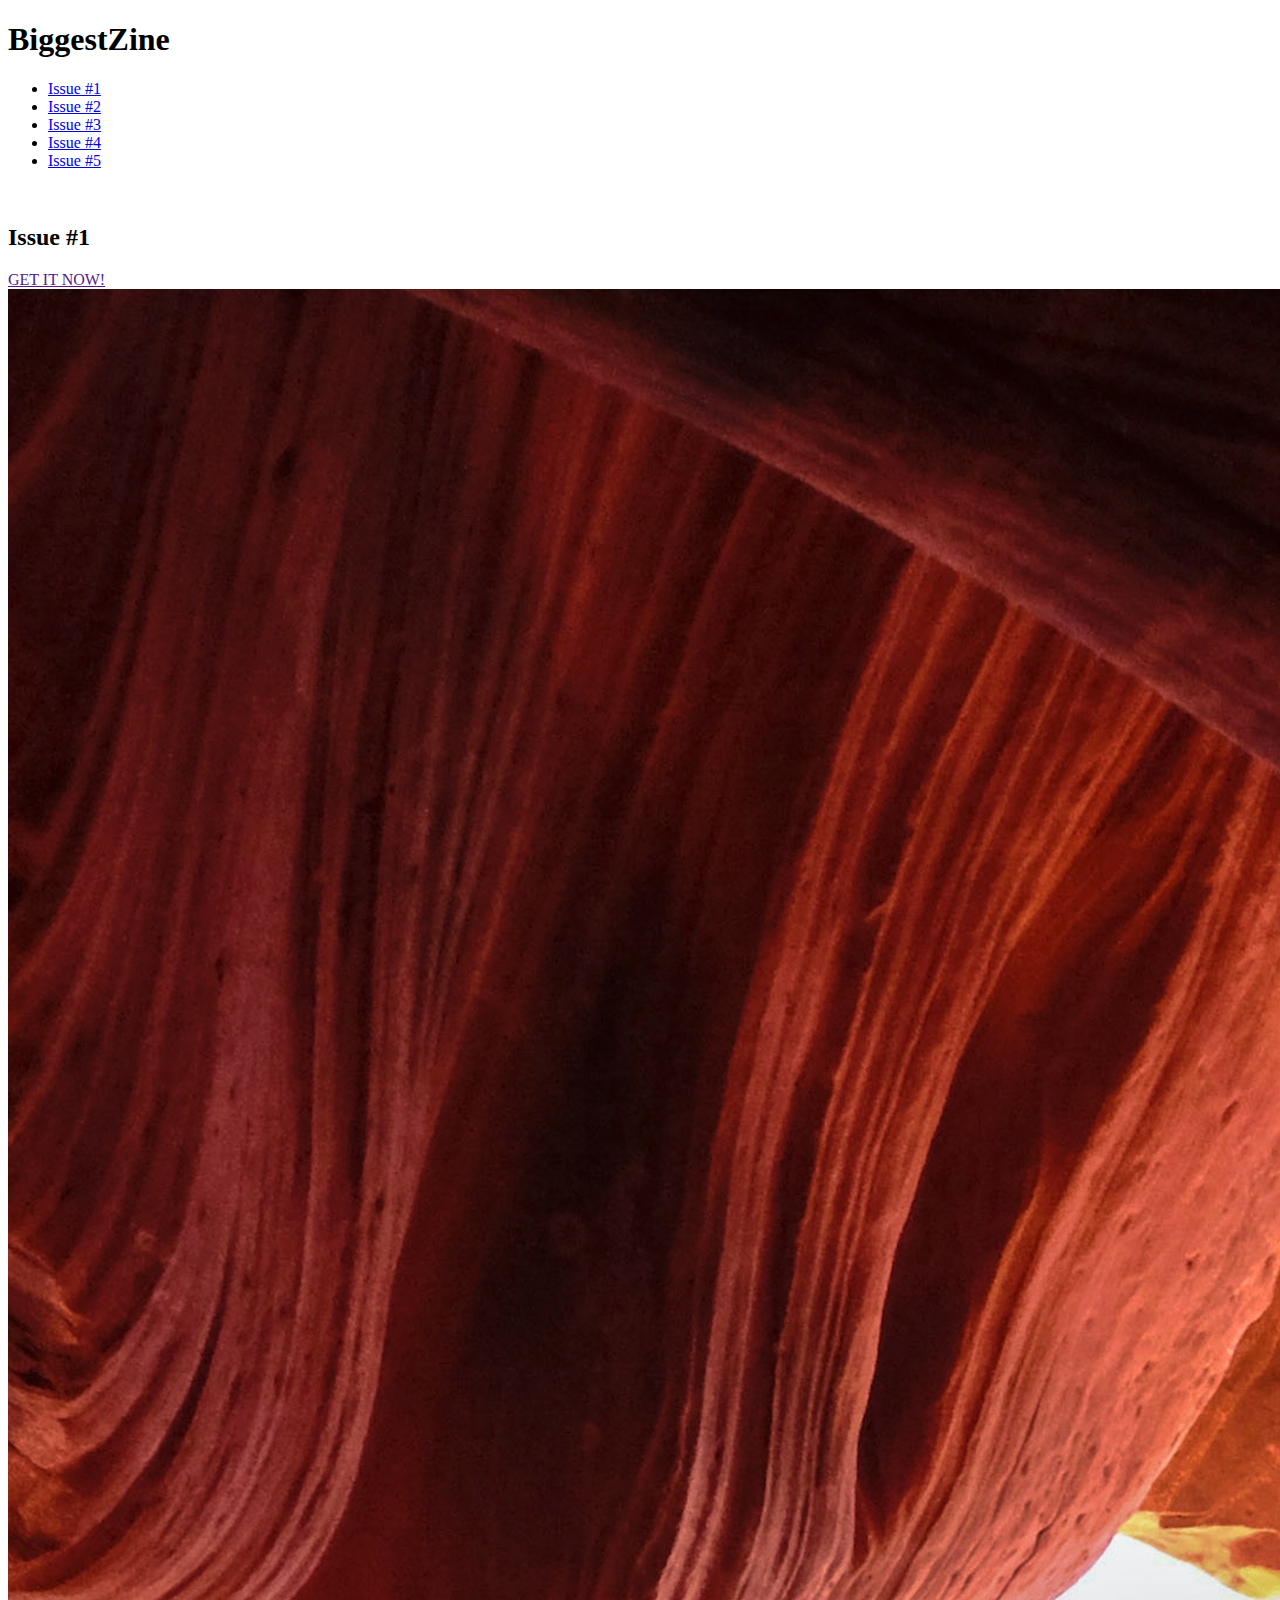
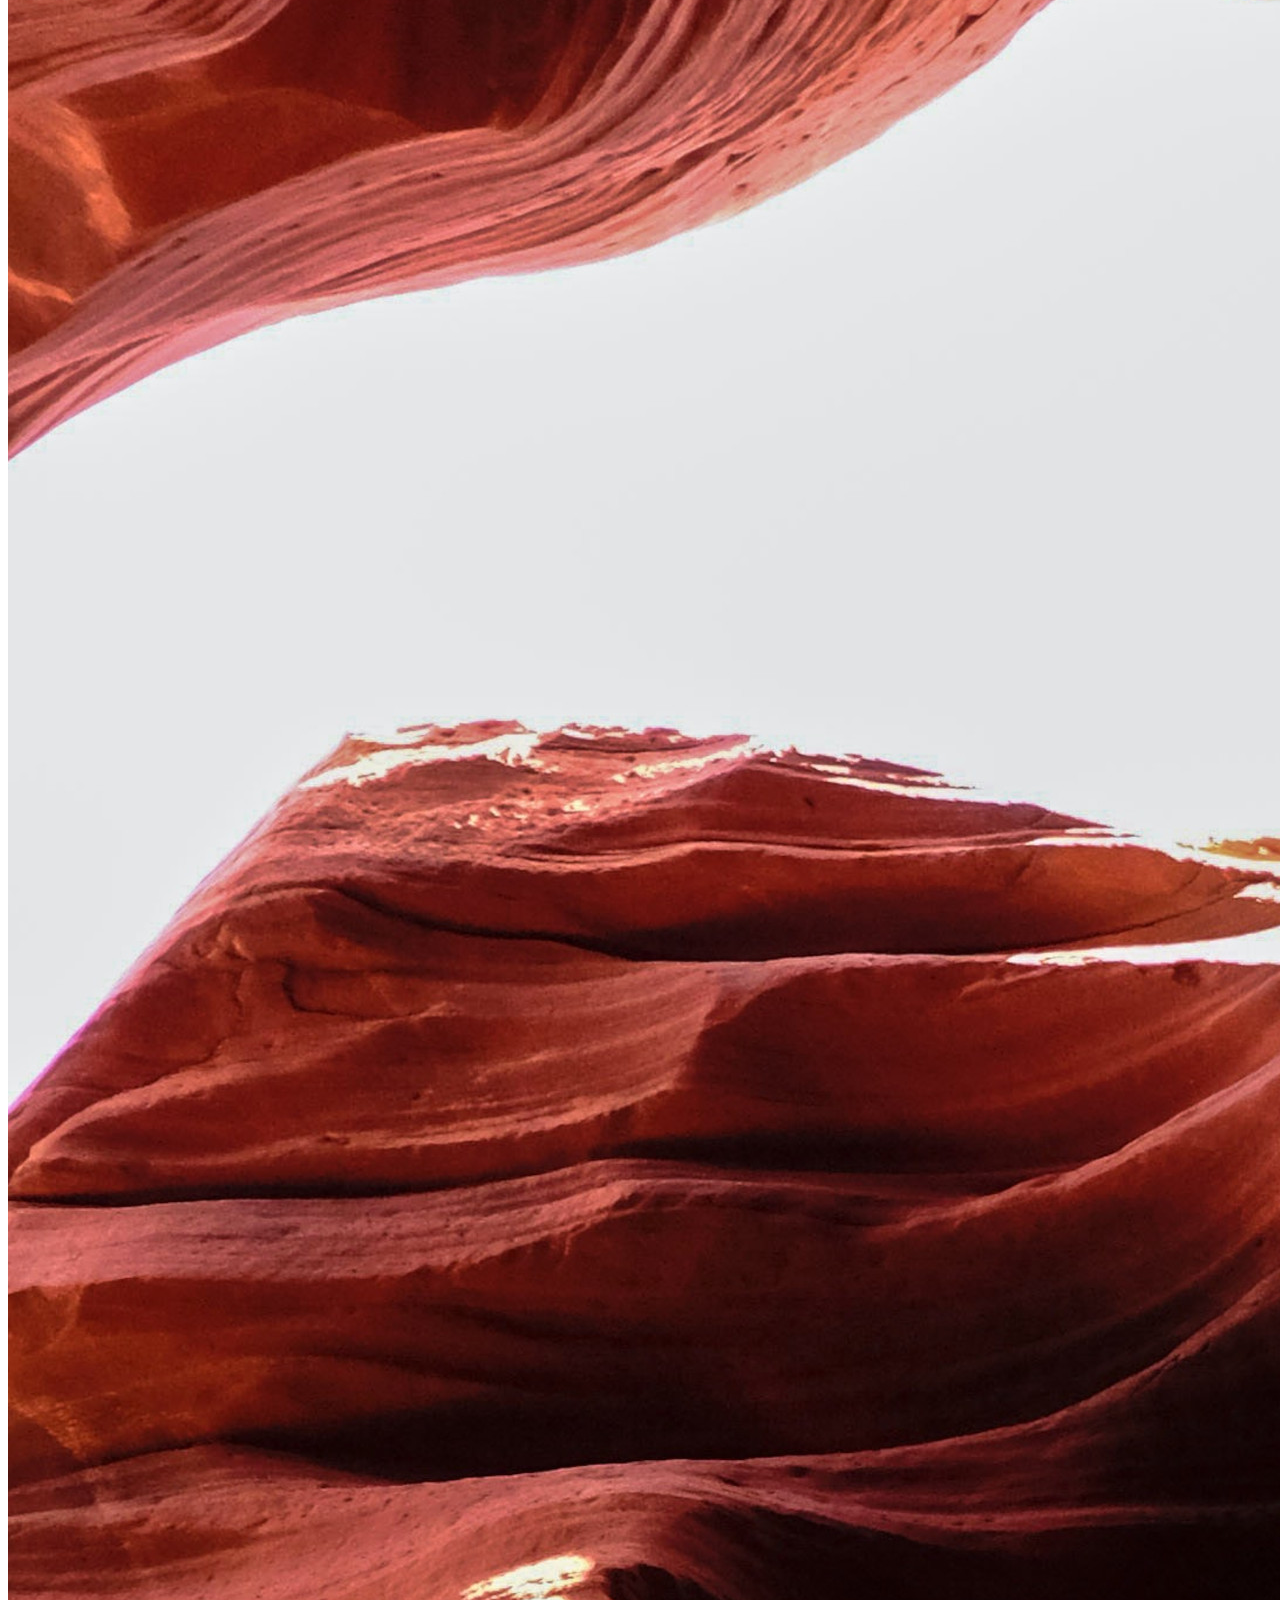
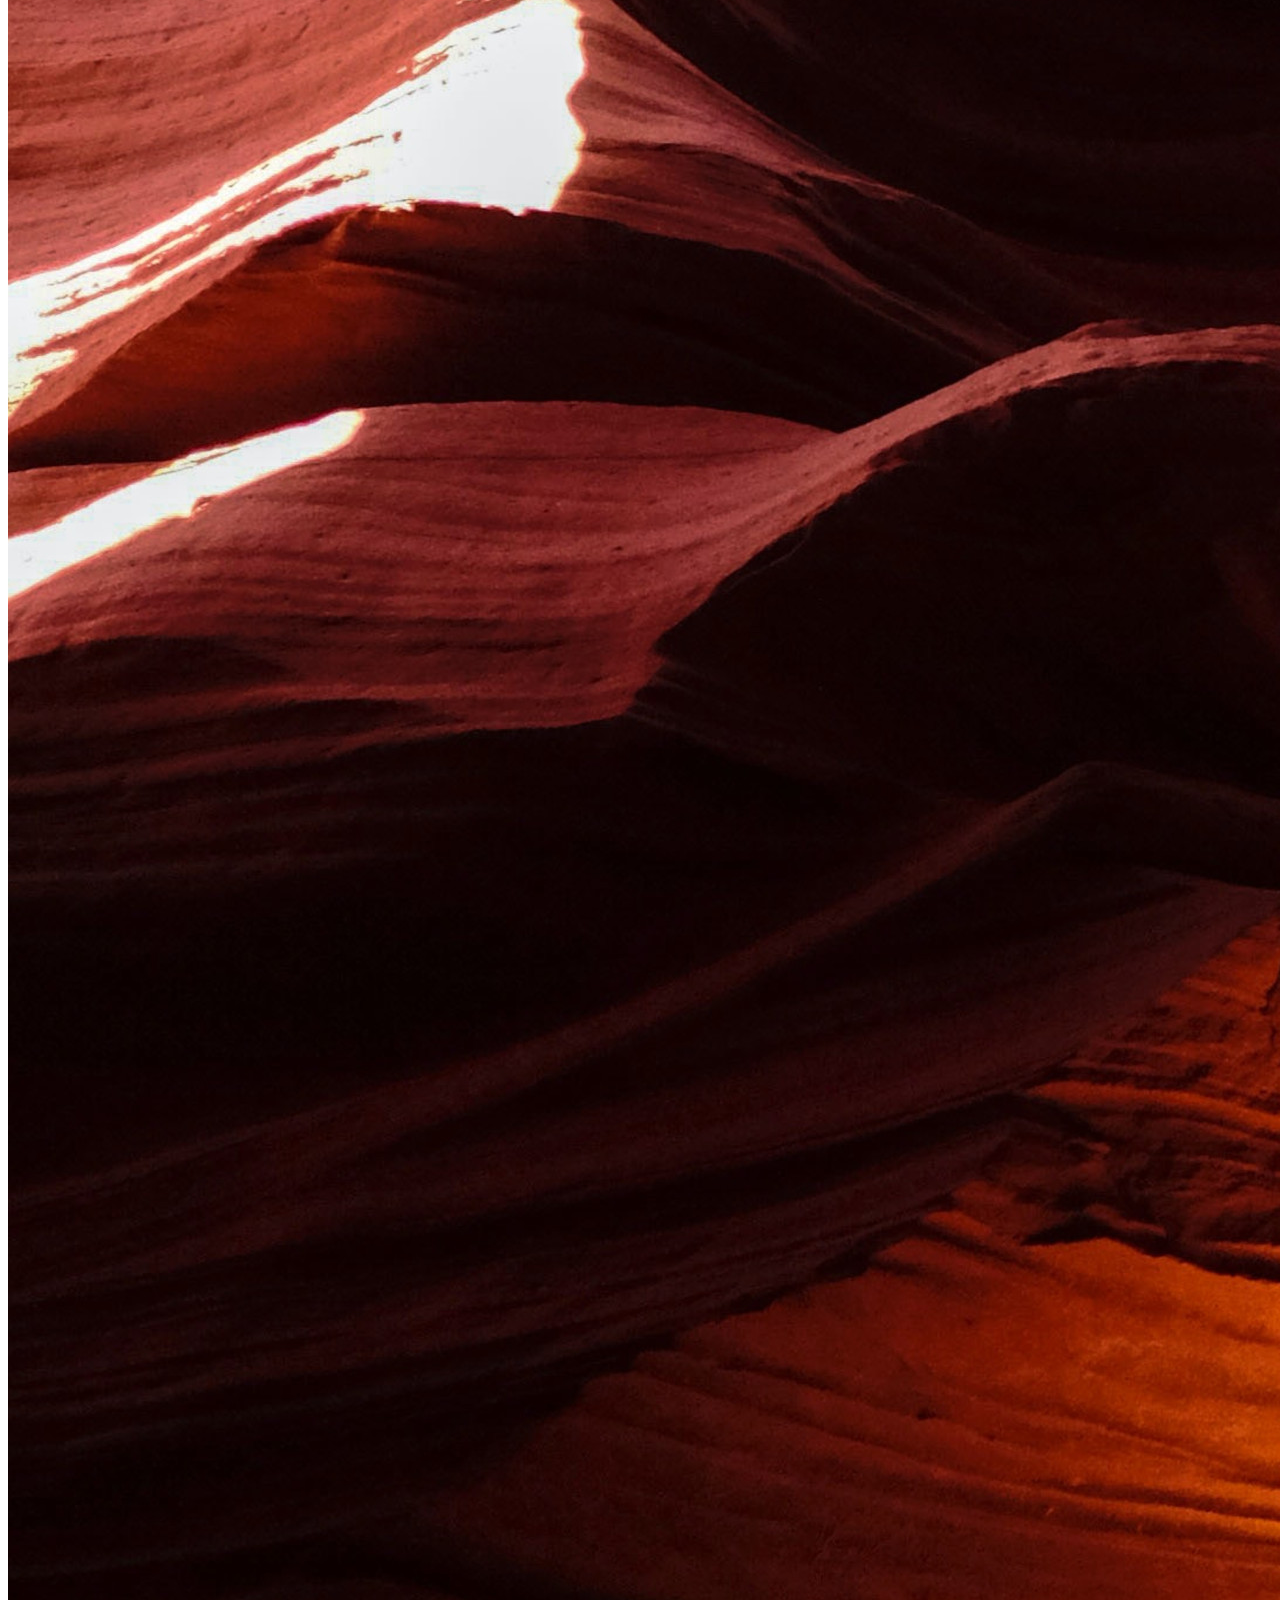
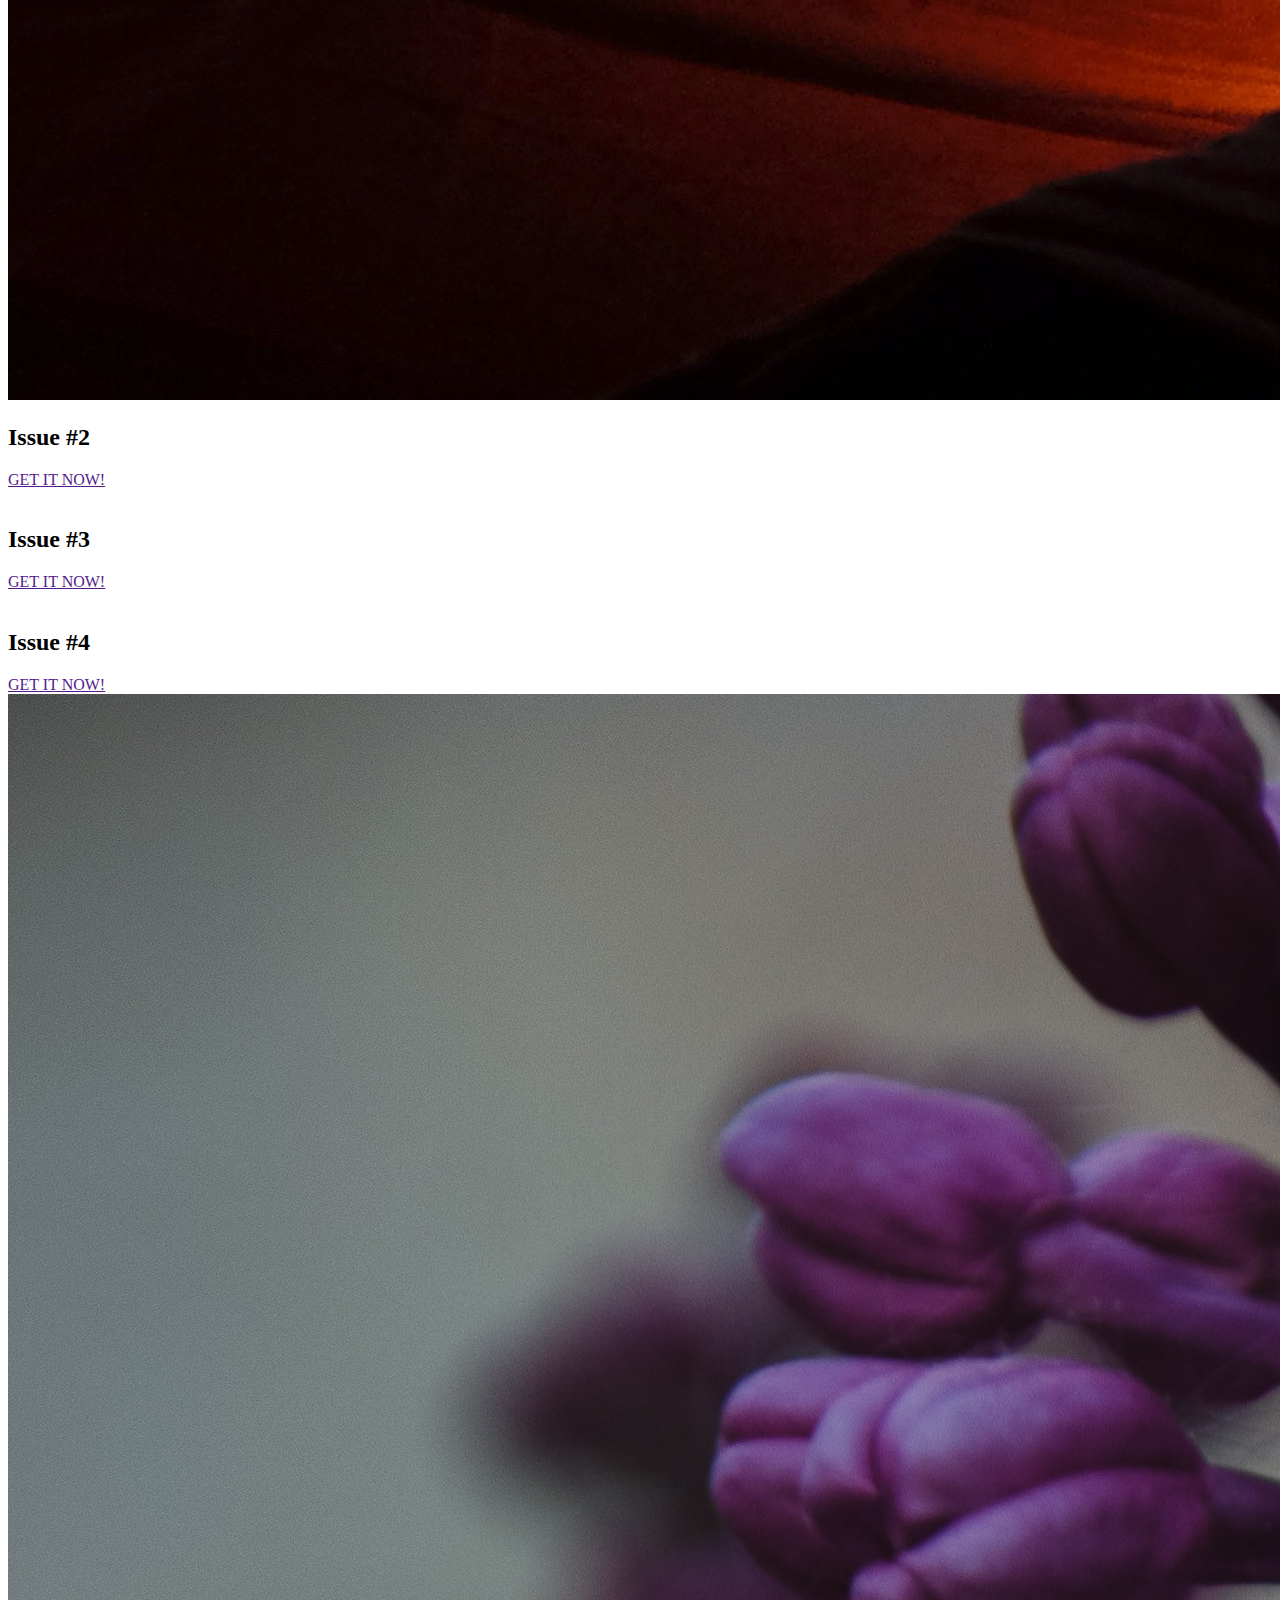
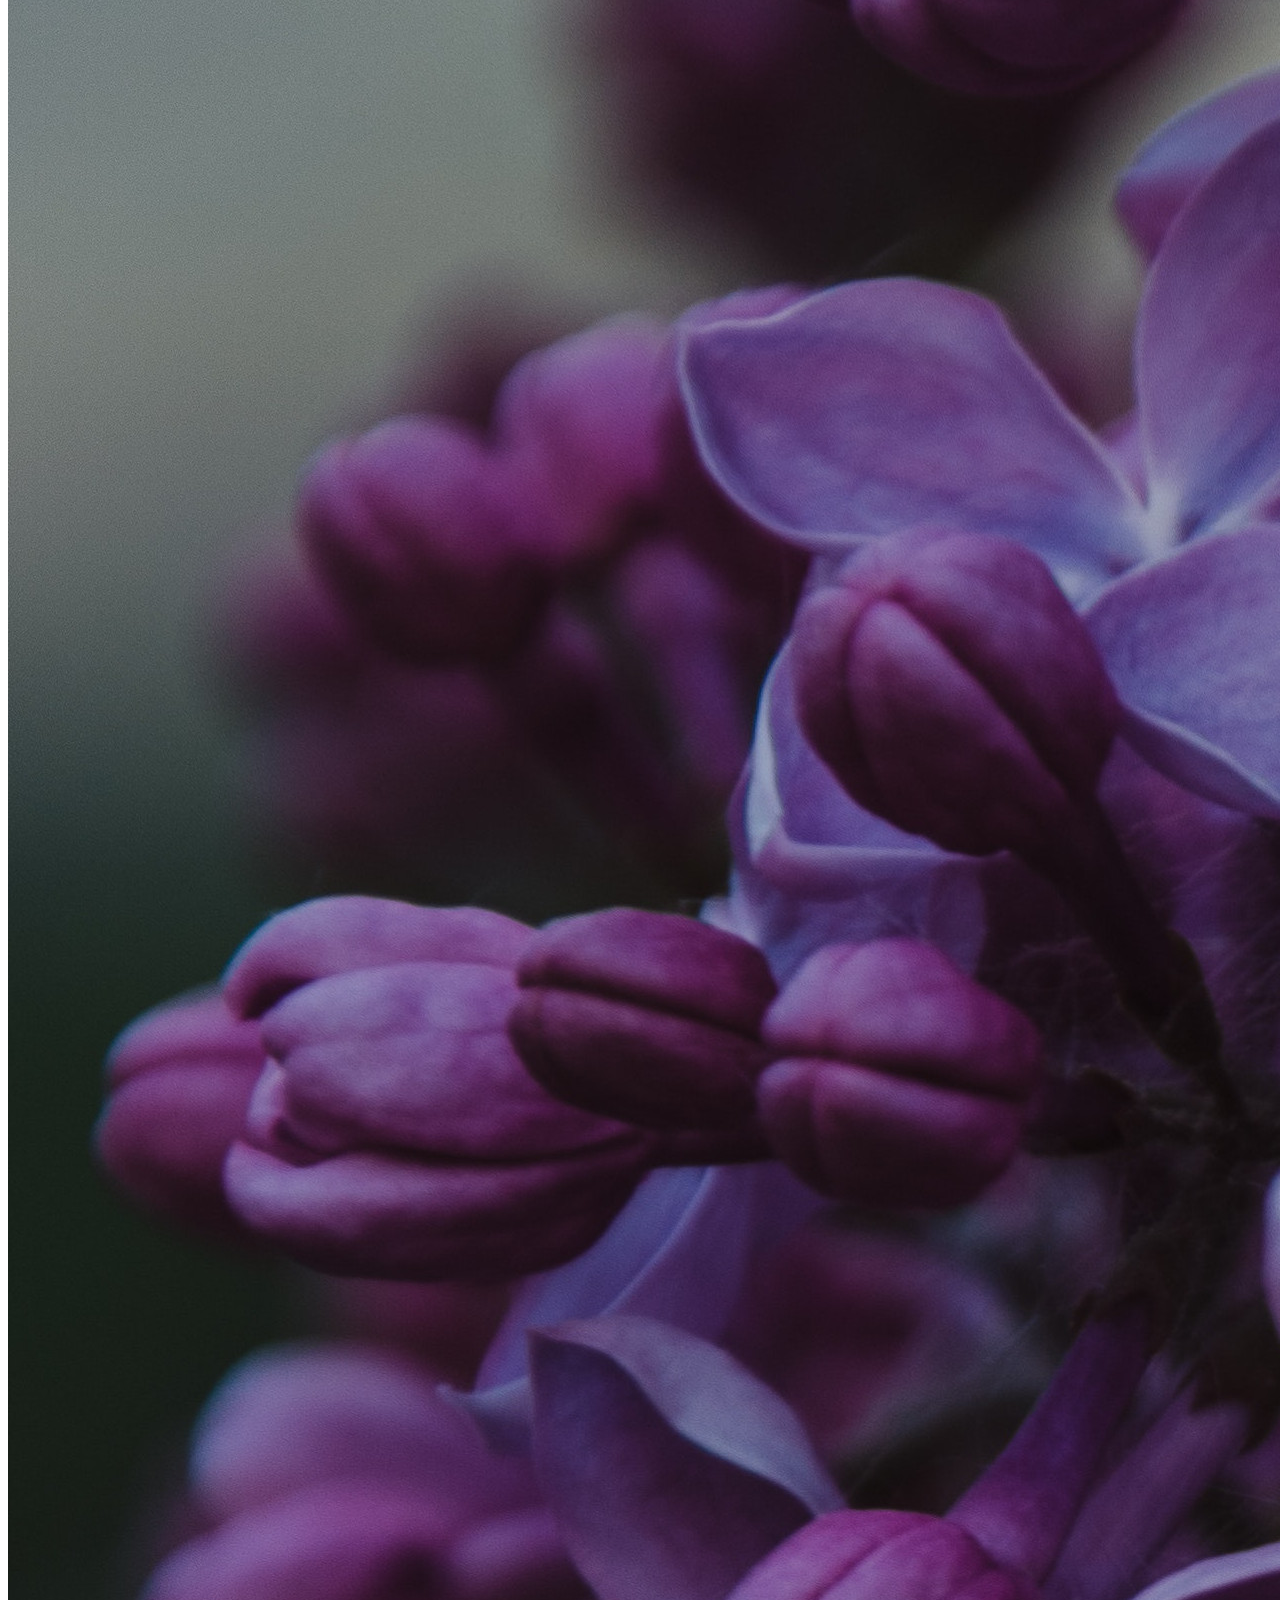
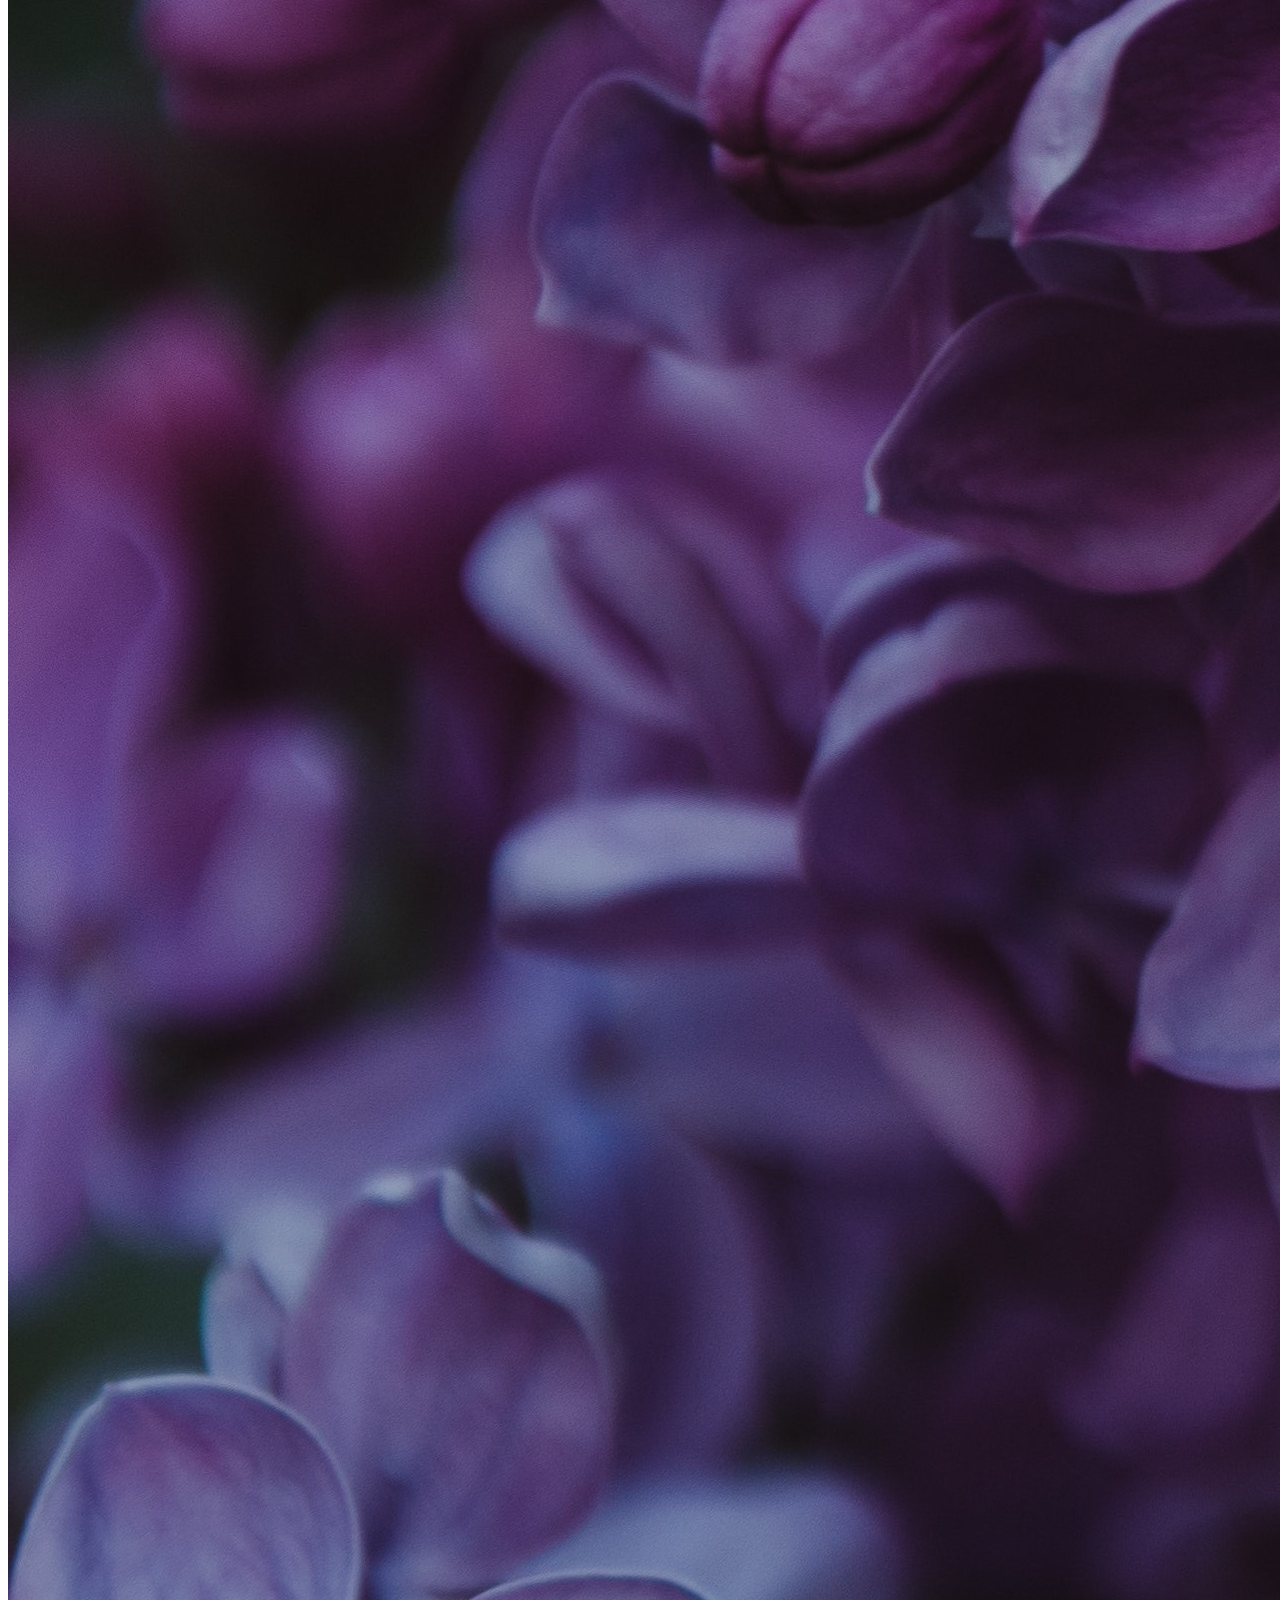
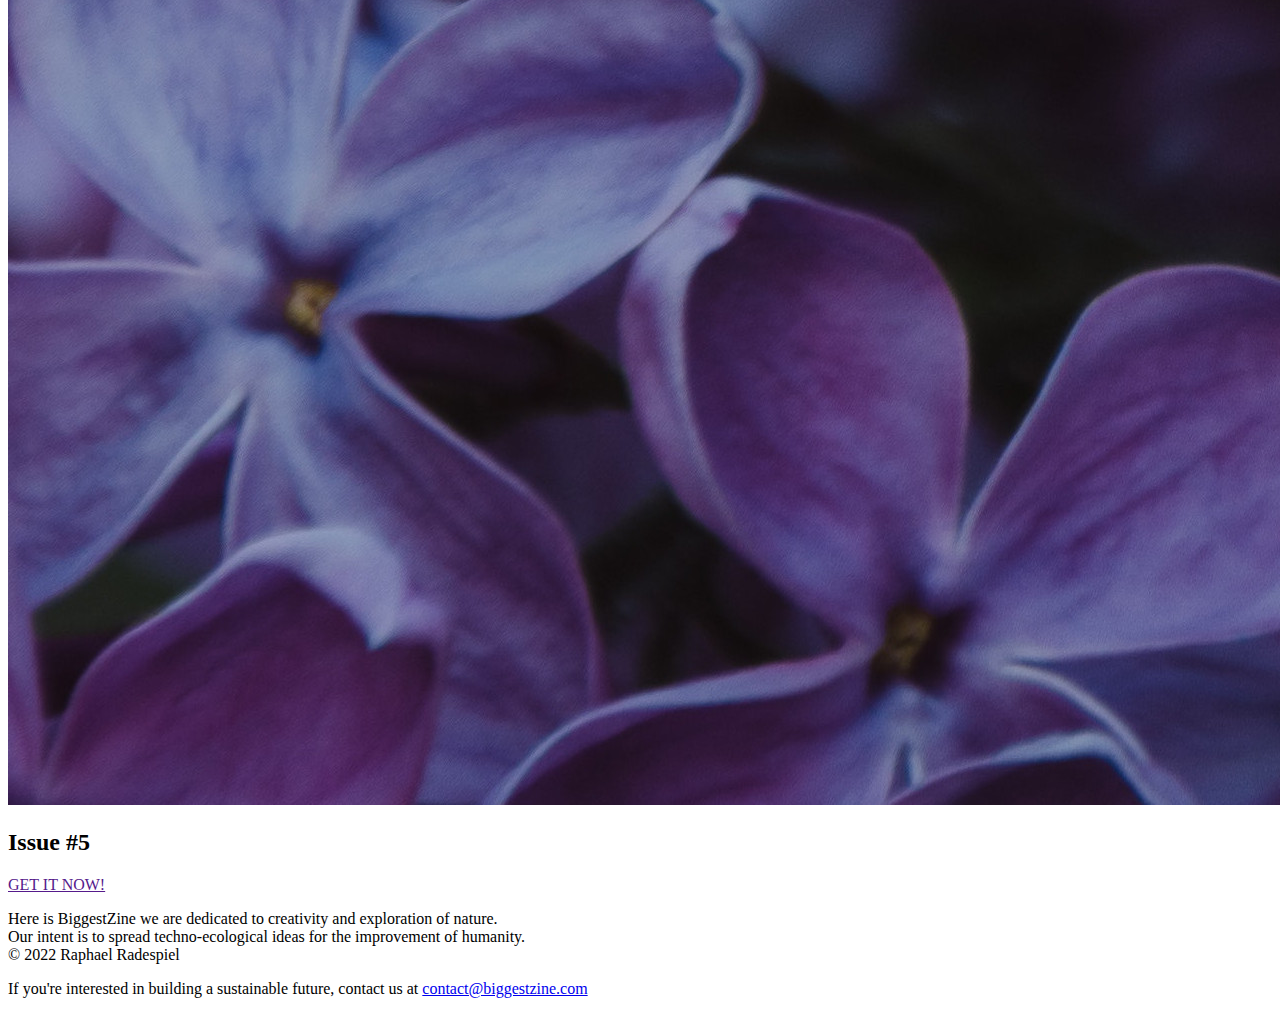
==== level-1/biggestzine/index.html @ 26868330 "Create markup document" ====
<!DOCTYPE html>
<html lang="en">
<head>
  <meta charset="UTF-8">
  <meta name="viewport" content="width=device-width, initial-scale=1.0"> 
  <title>BiggestZine</title>
  <link rel="stylesheet" href="style.css">
  <script defer src="script.js"></script>
</head>
<body>
  <header>
    <h1>BiggestZine</h1>
    <nav>
      <ul>
        <li><a href="#issue-1">Issue #1</a></li>
        <li><a href="#issue-2">Issue #2</a></li>
        <li><a href="#issue-3">Issue #3</a></li>
        <li><a href="#issue-4">Issue #4</a></li>
        <li><a href="#issue-5">Issue #5</a></li>
      </ul>
    </nav>
  </header>
  <main>
    <section id="issue-1" class="issue-component">
      <img src="./images/red-issue.jpg" alt="">
      <h2>Issue #1</h2>
      <a href="">GET IT NOW!</a>
    </section>
    <section id="issue-2" class="issue-component">
      <img src="./images/orange-issue.jpg" alt="">
      <h2>Issue #2</h2>
      <a href="">GET IT NOW!</a>
    </section>
    <section id="issue-3" class="issue-component">
      <img src="./images/green-issue.jpg" alt="">
      <h2>Issue #3</h2>
      <a href="">GET IT NOW!</a>
    </section>
    <section id="issue-4" class="issue-component">
      <img src="./images/blue-issue.jpg" alt="">
      <h2>Issue #4</h2>
      <a href="">GET IT NOW!</a>
    </section>
    <section id="issue-5" class="issue-component">
      <img src="./images/purple-issue.jpg" alt="">
      <h2>Issue #5</h2>
      <a href="">GET IT NOW!</a>
    </section> 
  </main>
  <footer>
    <p>Here is BiggestZine we are dedicated to creativity and exploration of nature.<br>
    Our intent is to spread techno-ecological ideas for the improvement of humanity.<br>
    © 2022 Raphael Radespiel</p>
    <p>If you're interested in building a sustainable future, contact us at <a href="mailto:contact@biggestzine.com">contact@biggestzine.com</a></p>
  </footer>
</body>
</html>
---- level-1/biggestzine/style.css ----

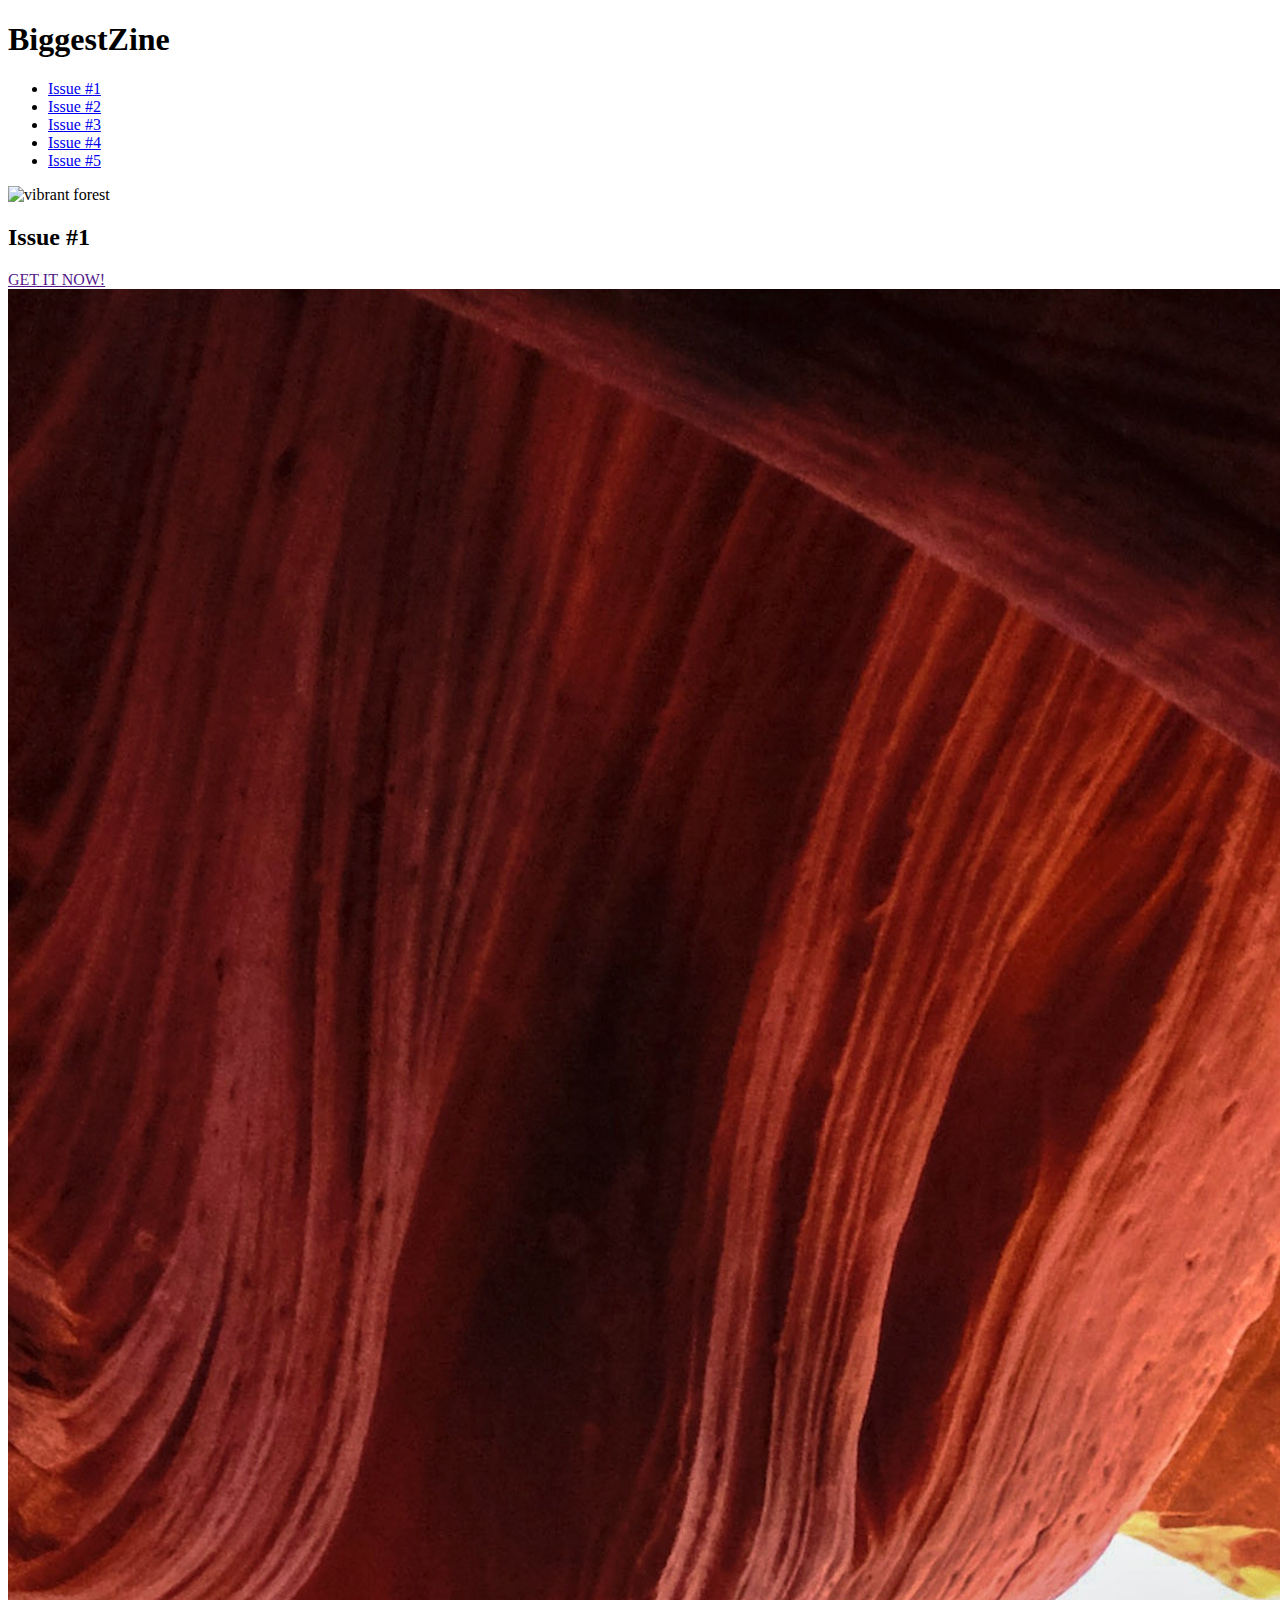
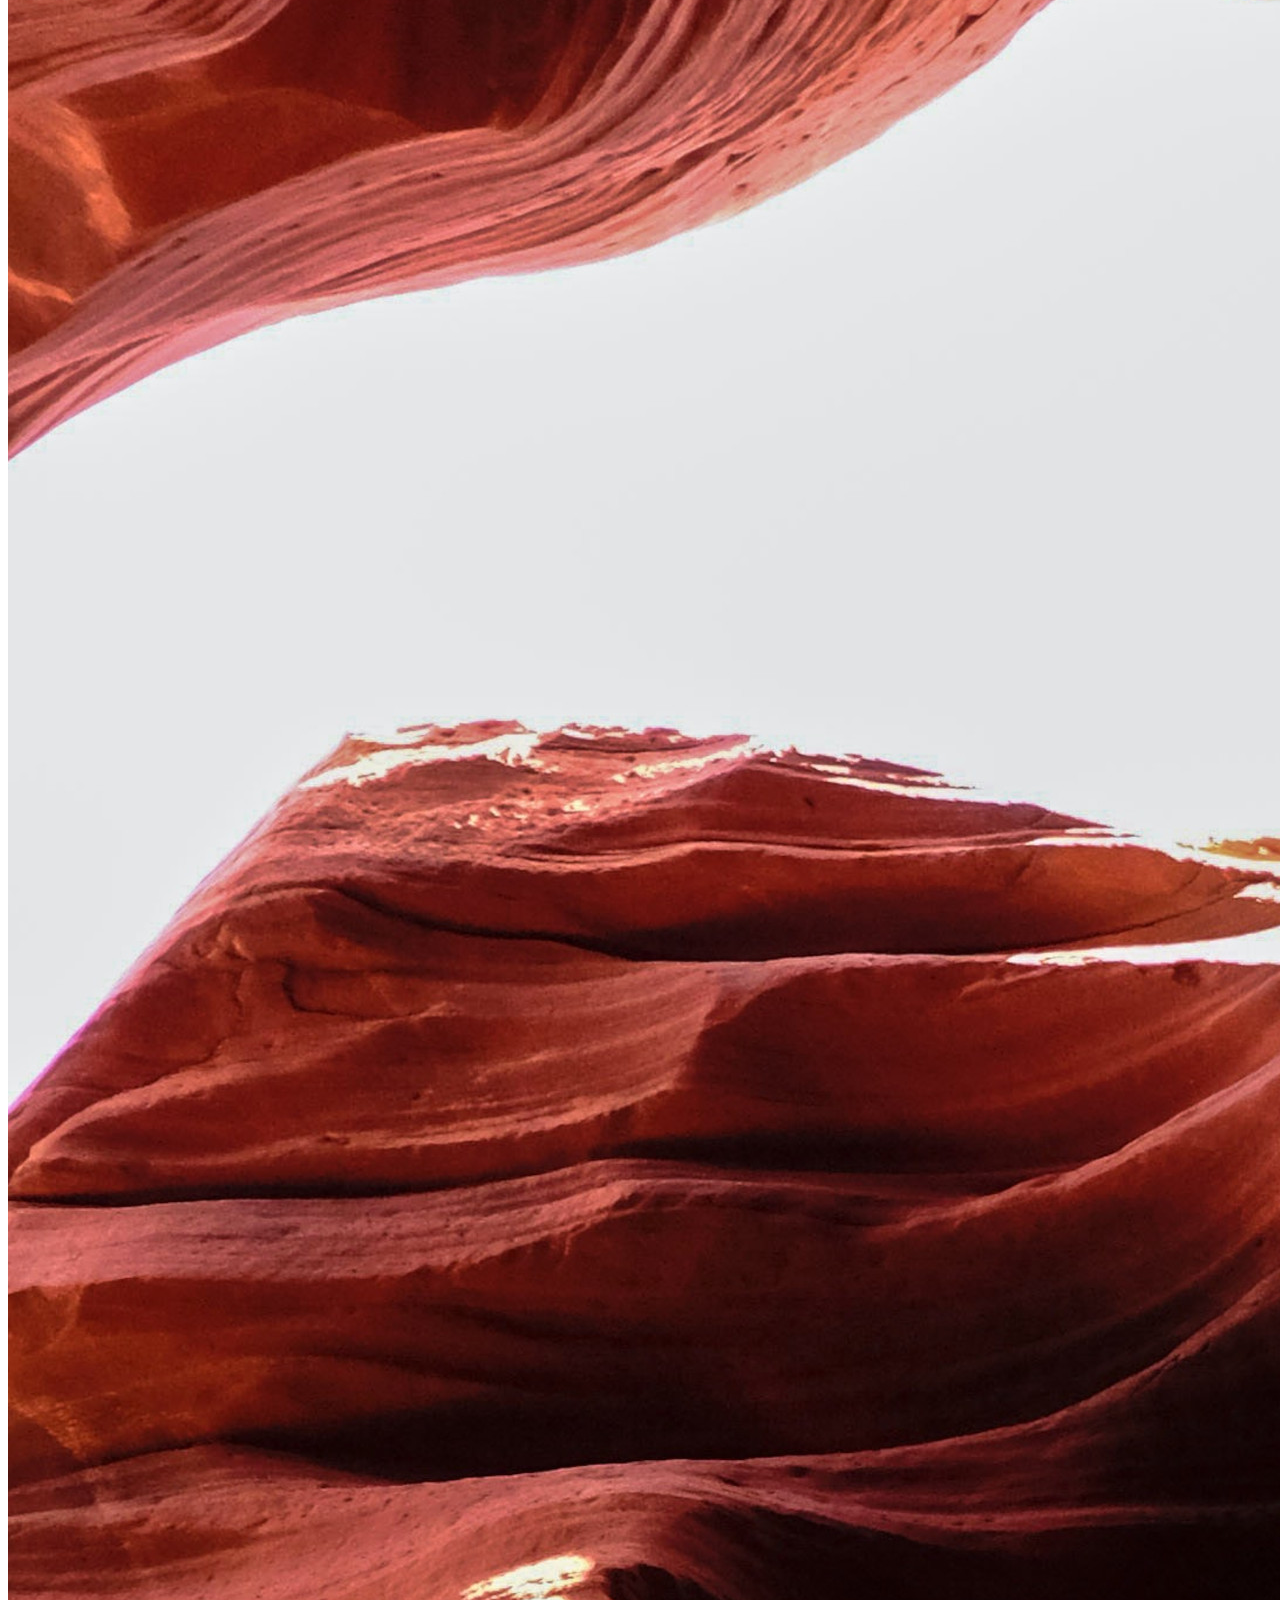
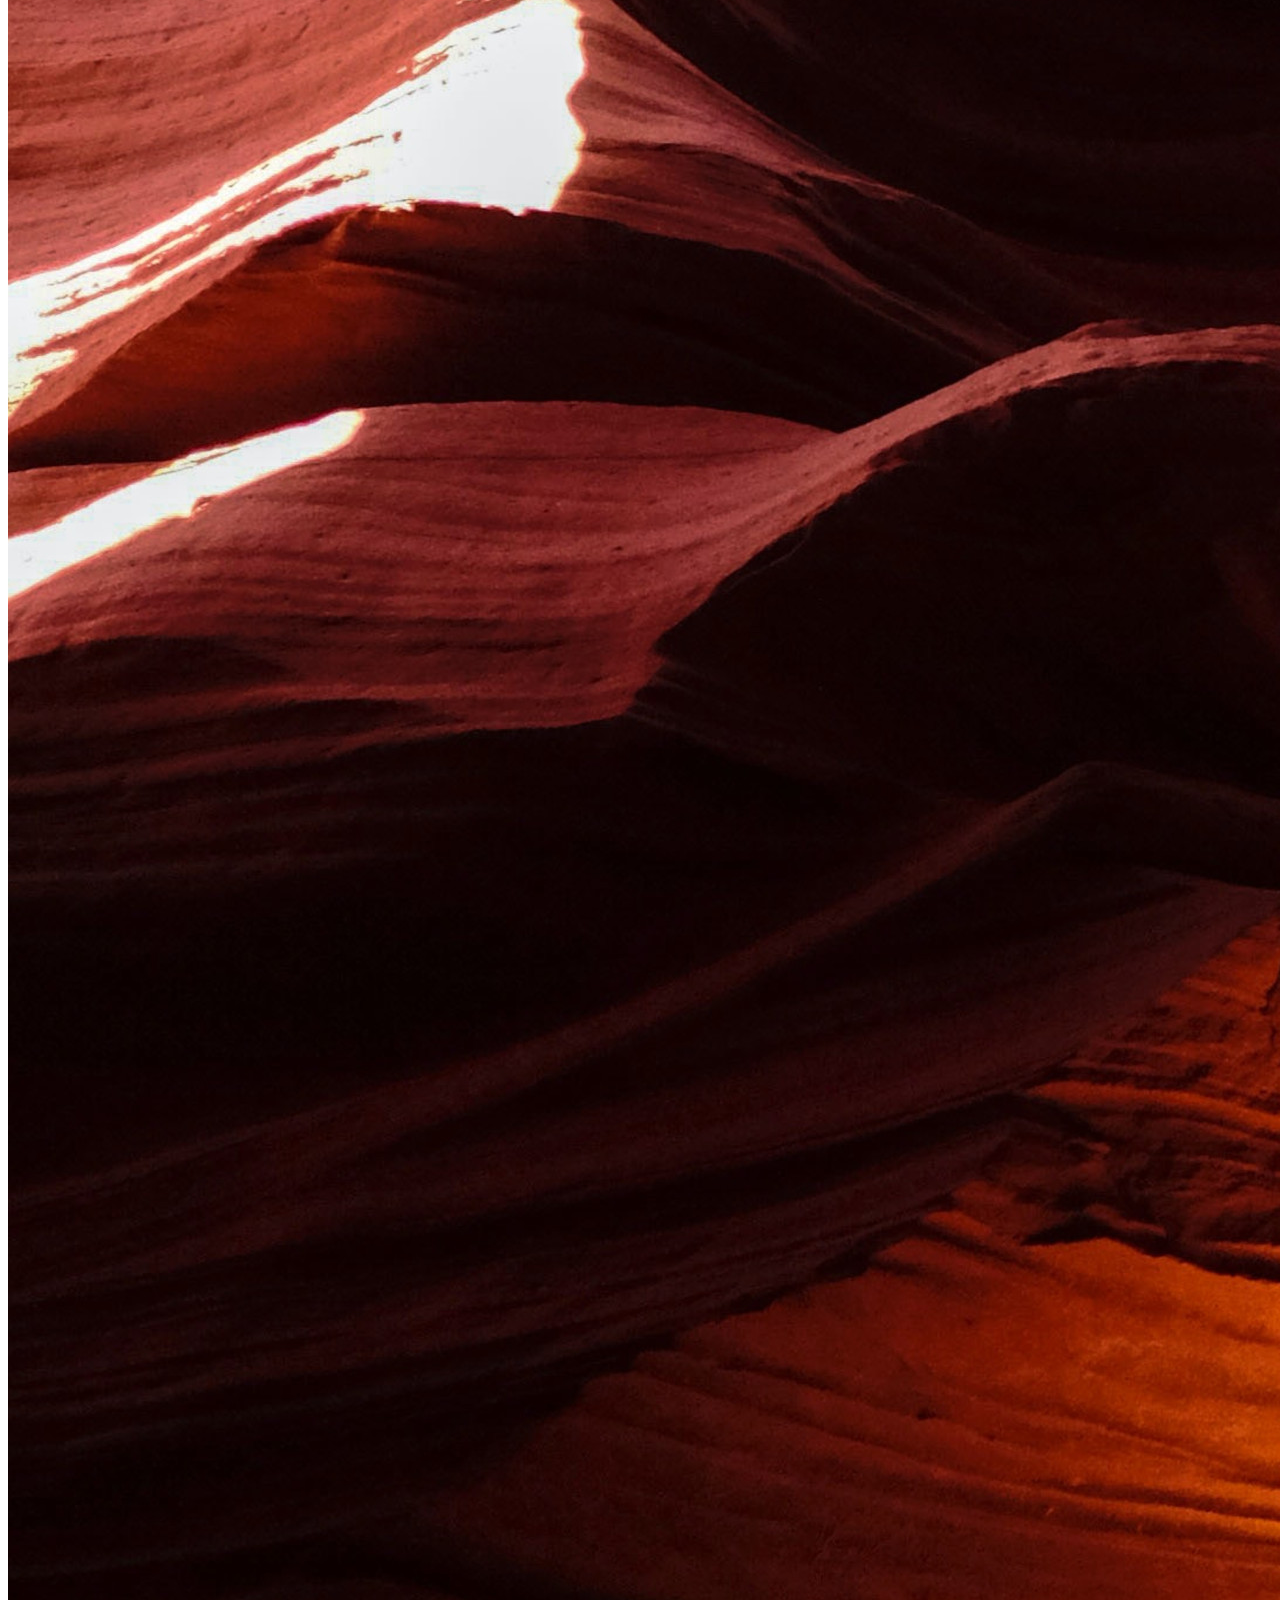
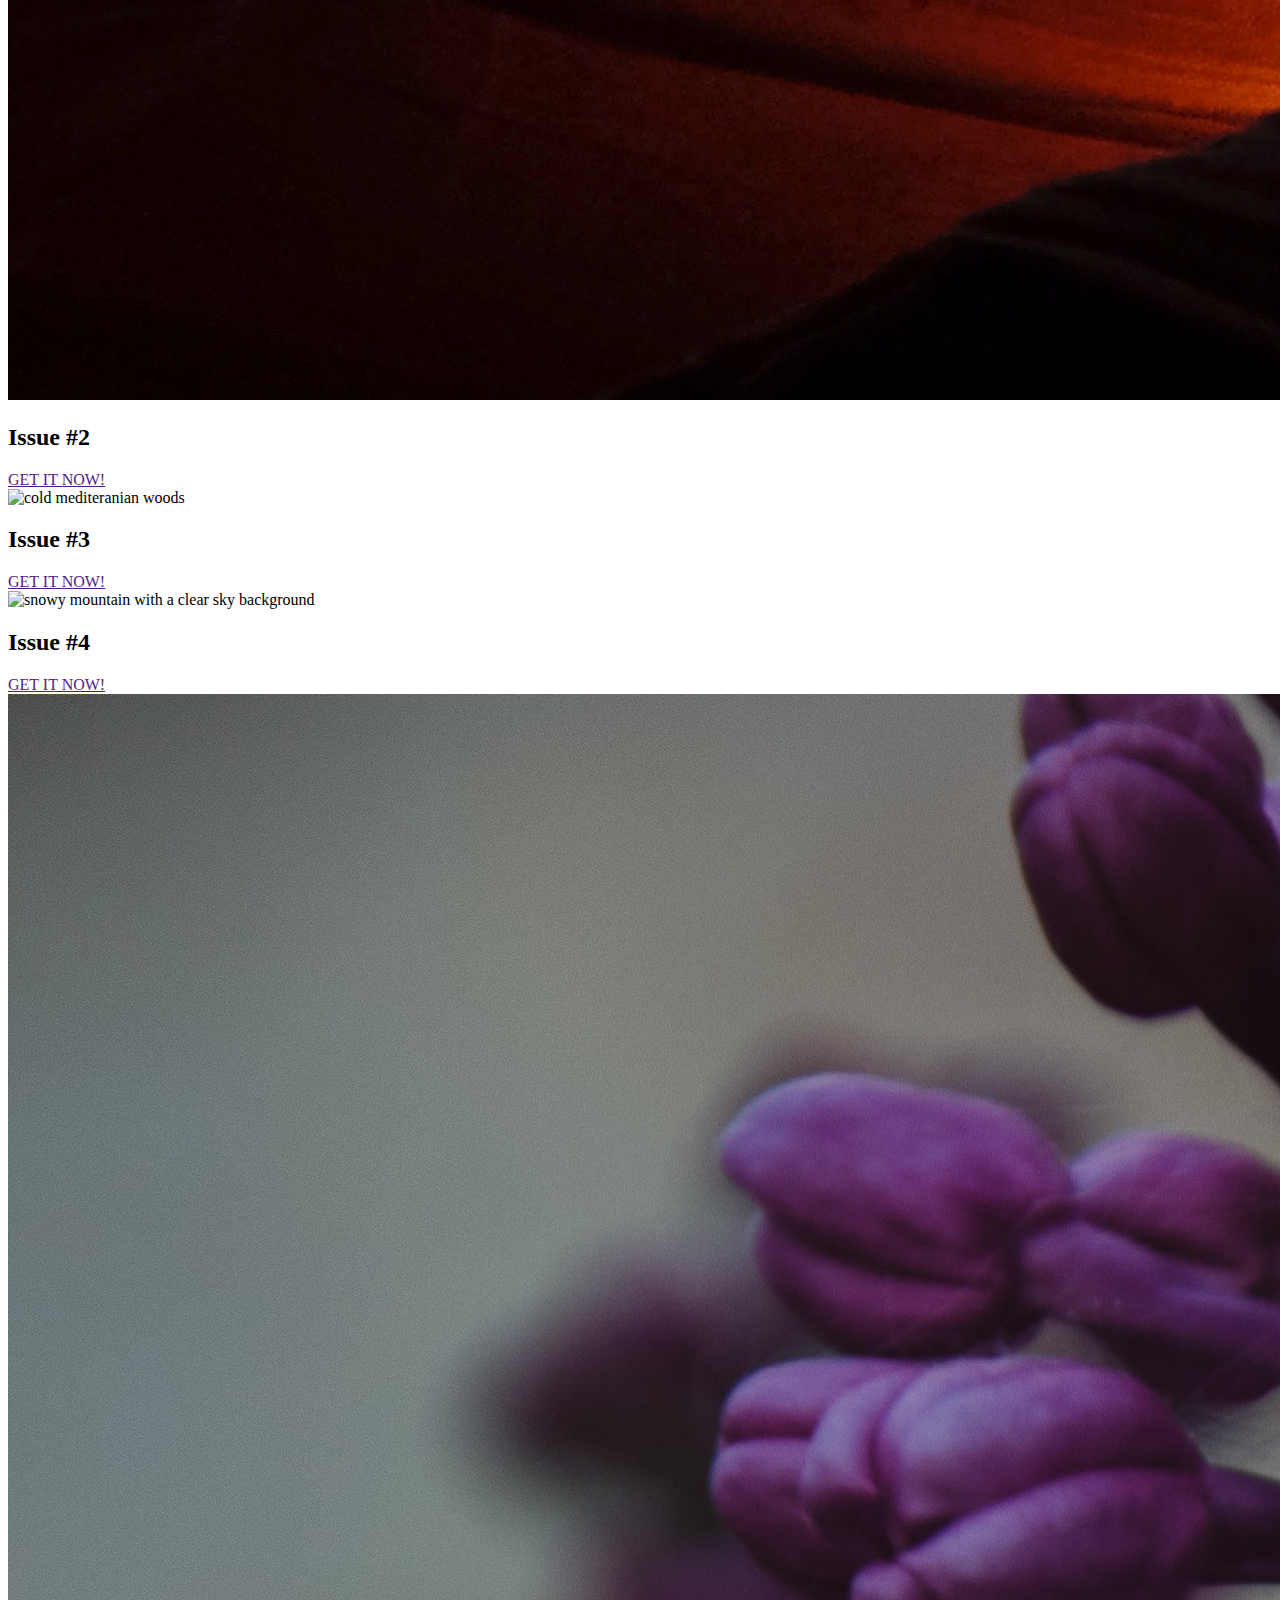
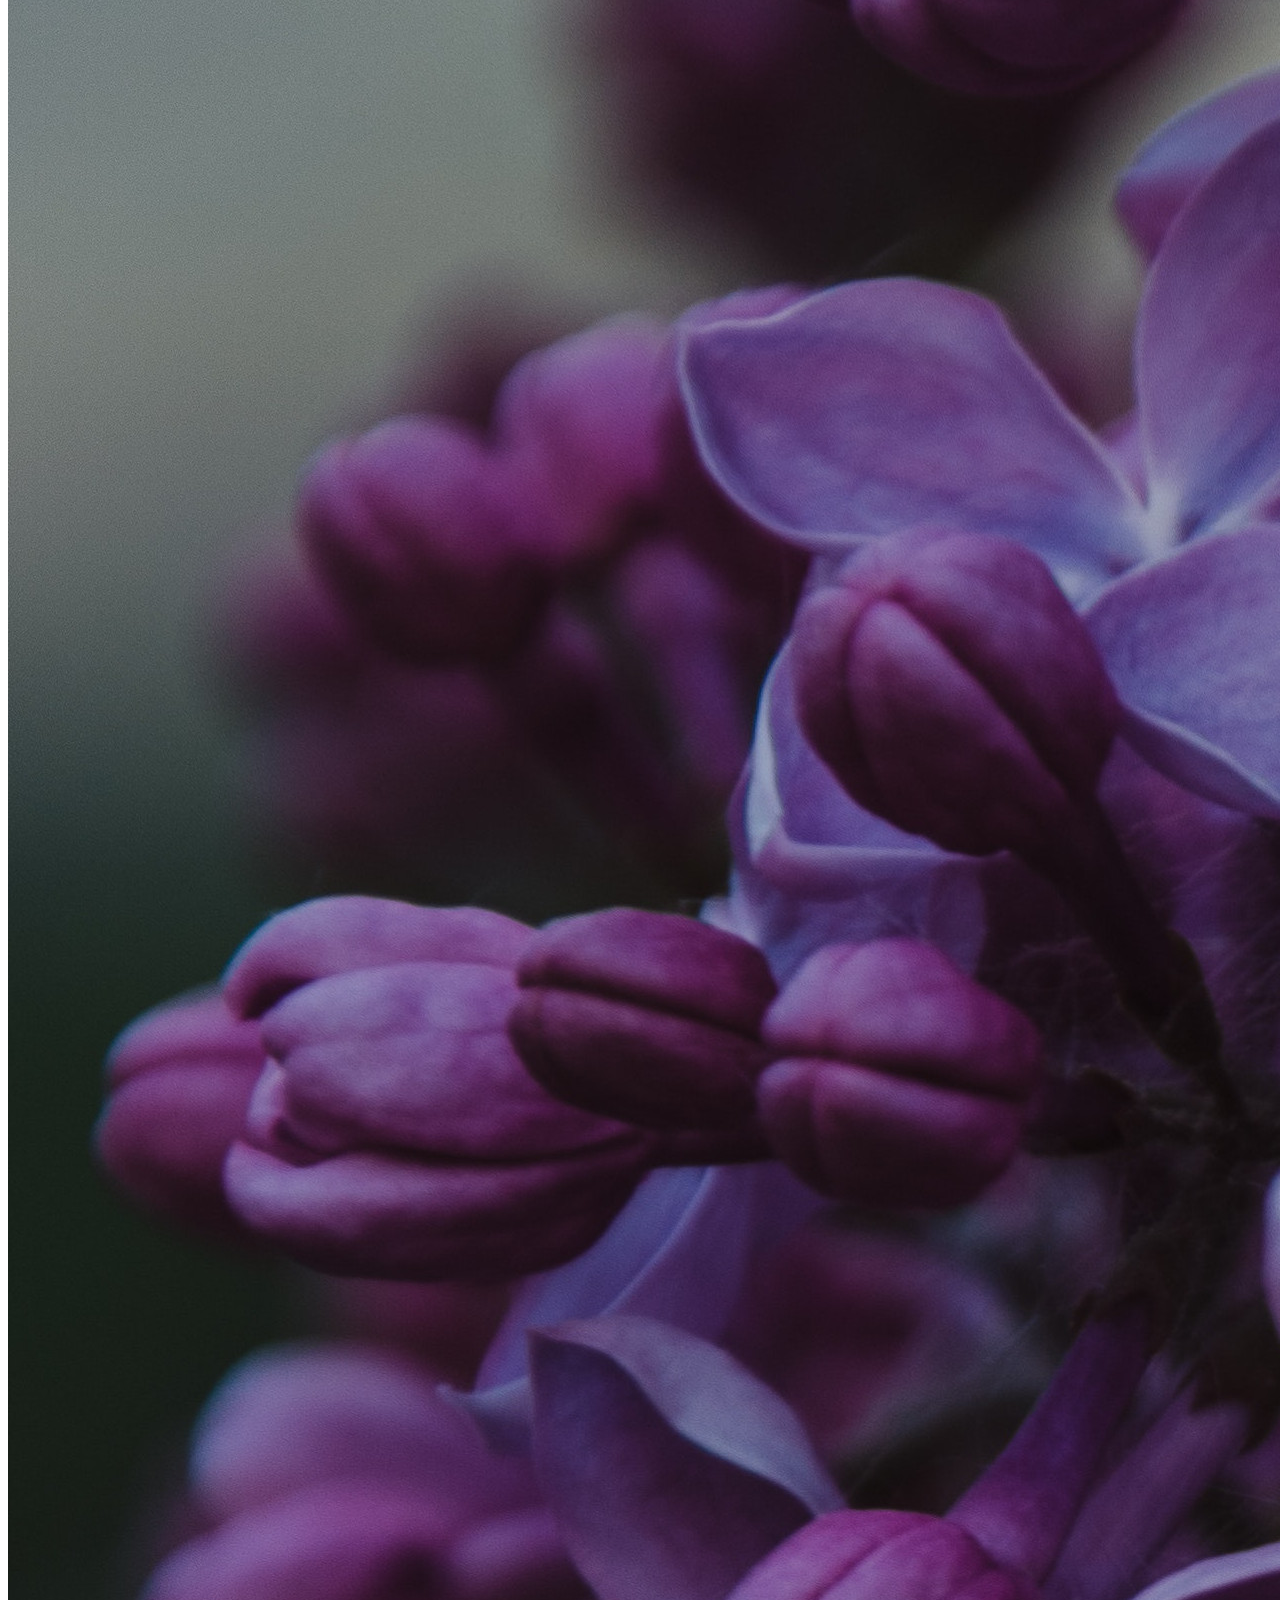
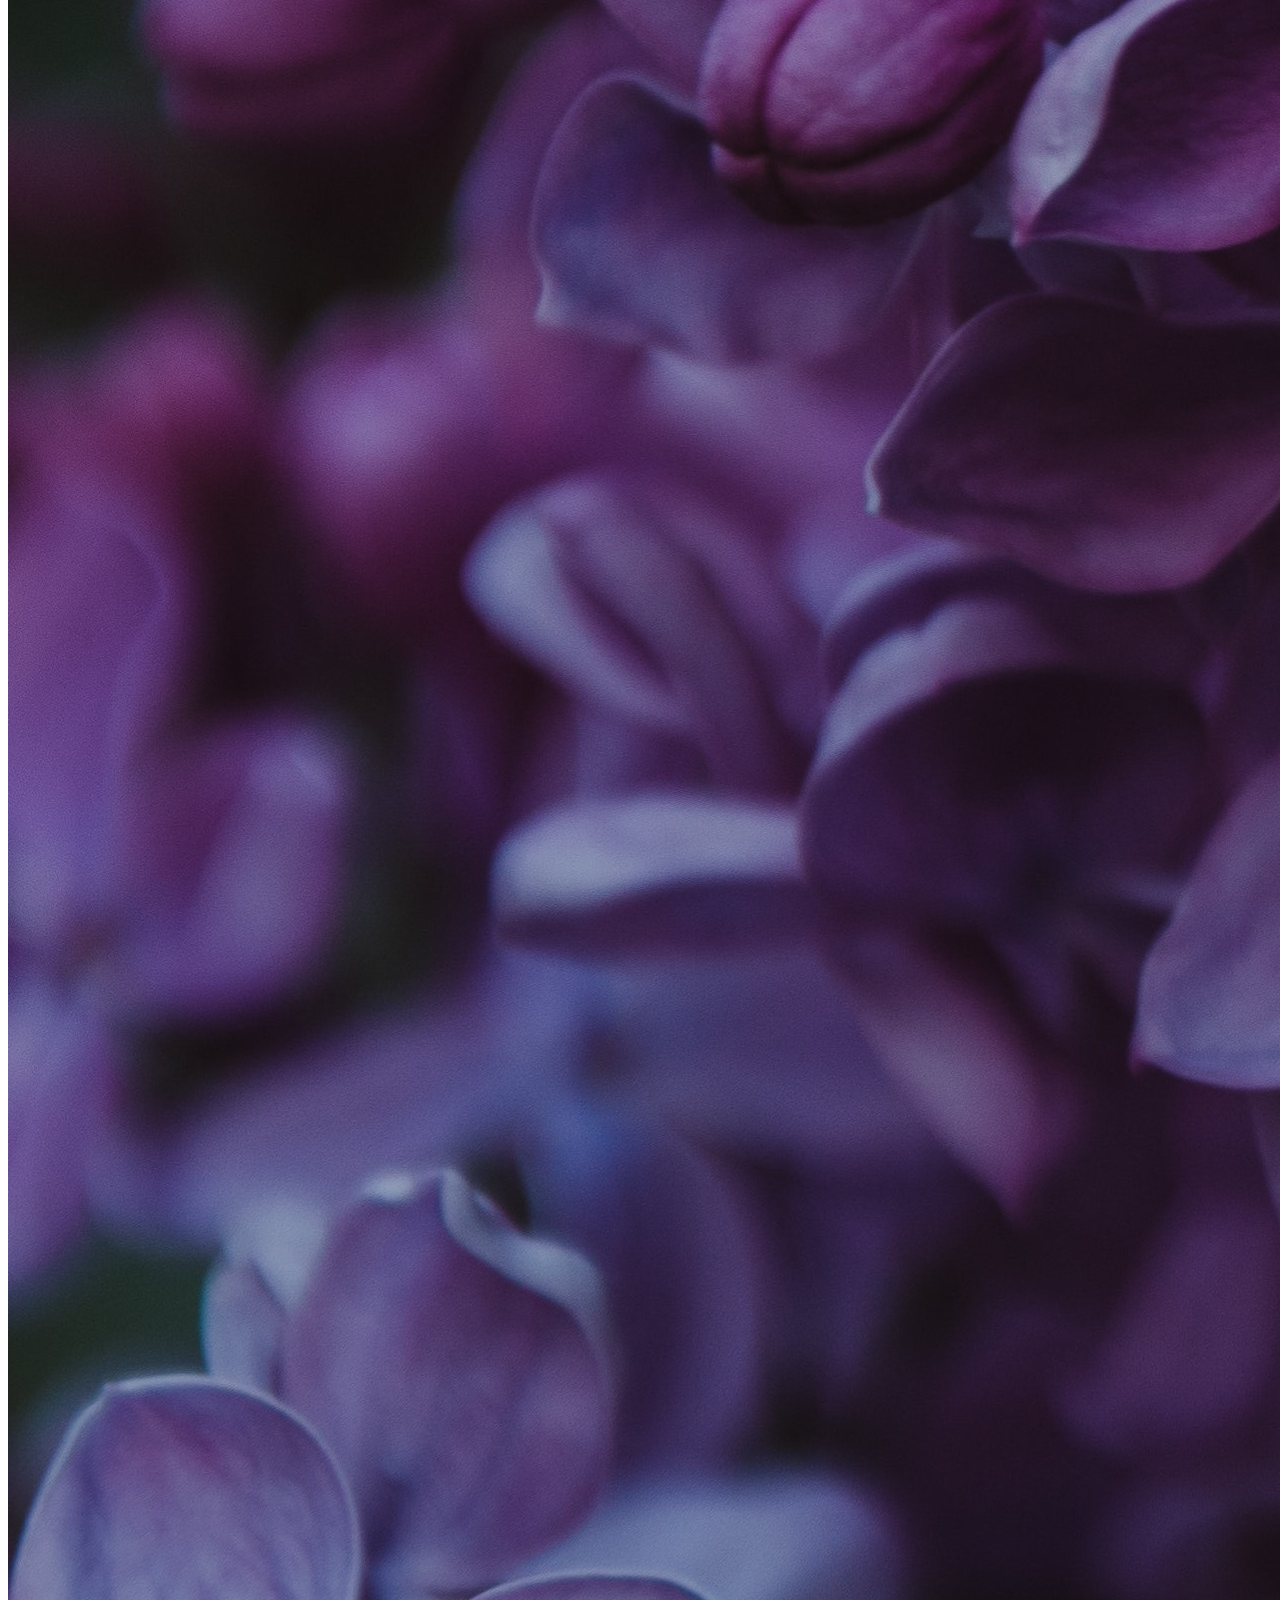
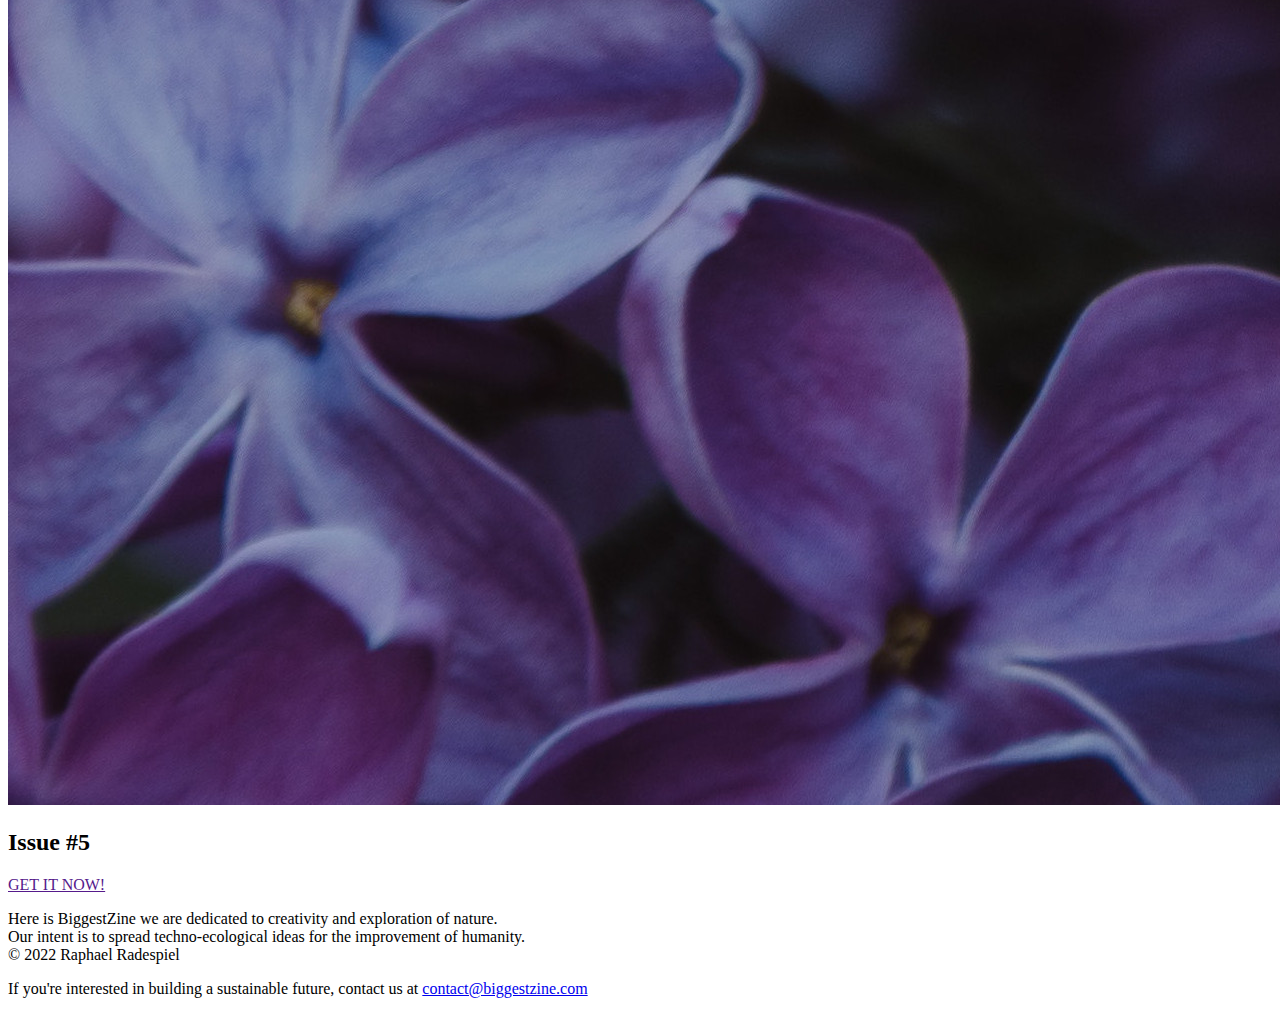
==== commit bf3a22dc: "Add BEM css hooks" ====
--- a/level-1/biggestzine/index.html
+++ b/level-1/biggestzine/index.html
@@ -9,49 +9,49 @@
 </head>
 <body>
   <header>
-    <h1>BiggestZine</h1>
-    <nav>
-      <ul>
-        <li><a href="#issue-1">Issue #1</a></li>
-        <li><a href="#issue-2">Issue #2</a></li>
-        <li><a href="#issue-3">Issue #3</a></li>
-        <li><a href="#issue-4">Issue #4</a></li>
-        <li><a href="#issue-5">Issue #5</a></li>
+    <h1 class="header__title">BiggestZine</h1>
+    <nav class="sidebar-nav">
+      <ul class="sidebar-nav__list">
+        <li class="sidebar-nav__link"><a href="#issue-1">Issue #1</a></li>
+        <li class="sidebar-nav__link"><a href="#issue-2">Issue #2</a></li>
+        <li class="sidebar-nav__link"><a href="#issue-3">Issue #3</a></li>
+        <li class="sidebar-nav__link"><a href="#issue-4">Issue #4</a></li>
+        <li class="sidebar-nav__link"><a href="#issue-5">Issue #5</a></li>
       </ul>
     </nav>
   </header>
   <main>
     <section id="issue-1" class="issue-component">
-      <img src="./images/red-issue.jpg" alt="">
-      <h2>Issue #1</h2>
-      <a href="">GET IT NOW!</a>
+      <img class="issue-component__image" src="./images/red-issue.jpg" alt="vibrant forest">
+      <h2 class="issue-component__title">Issue #1</h2>
+      <a class="issue-component__link" href="">GET IT NOW!</a>
     </section>
     <section id="issue-2" class="issue-component">
-      <img src="./images/orange-issue.jpg" alt="">
-      <h2>Issue #2</h2>
-      <a href="">GET IT NOW!</a>
+      <img class="issue-component__image" src="./images/orange-issue.jpg" alt="smooth canyon">
+      <h2 class="issue-component__title">Issue #2</h2>
+      <a class="issue-component__link" href="">GET IT NOW!</a>
     </section>
     <section id="issue-3" class="issue-component">
-      <img src="./images/green-issue.jpg" alt="">
-      <h2>Issue #3</h2>
-      <a href="">GET IT NOW!</a>
+      <img class="issue-component__image" src="./images/green-issue.jpg" alt="cold mediteranian woods">
+      <h2 class="issue-component__title">Issue #3</h2>
+      <a class="issue-component__link" href="">GET IT NOW!</a>
     </section>
     <section id="issue-4" class="issue-component">
-      <img src="./images/blue-issue.jpg" alt="">
-      <h2>Issue #4</h2>
-      <a href="">GET IT NOW!</a>
+      <img class="issue-component__image" src="./images/blue-issue.jpg" alt="snowy mountain with a clear sky background">
+      <h2 class="issue-component__title">Issue #4</h2>
+      <a class="issue-component__link" href="">GET IT NOW!</a>
     </section>
     <section id="issue-5" class="issue-component">
-      <img src="./images/purple-issue.jpg" alt="">
-      <h2>Issue #5</h2>
-      <a href="">GET IT NOW!</a>
+      <img class="issue-component__image" src="./images/purple-issue.jpg" alt="close-up of flowers">
+      <h2 class="issue-component__title">Issue #5</h2>
+      <a class="issue-component__link" href="">GET IT NOW!</a>
     </section> 
   </main>
   <footer>
-    <p>Here is BiggestZine we are dedicated to creativity and exploration of nature.<br>
+    <p class="footer__description">Here is BiggestZine we are dedicated to creativity and exploration of nature.<br>
     Our intent is to spread techno-ecological ideas for the improvement of humanity.<br>
     © 2022 Raphael Radespiel</p>
-    <p>If you're interested in building a sustainable future, contact us at <a href="mailto:contact@biggestzine.com">contact@biggestzine.com</a></p>
+    <p class="footer__contact">If you're interested in building a sustainable future, contact us at <a class="footer__email-link" href="mailto:contact@biggestzine.com">contact@biggestzine.com</a></p>
   </footer>
 </body>
 </html>
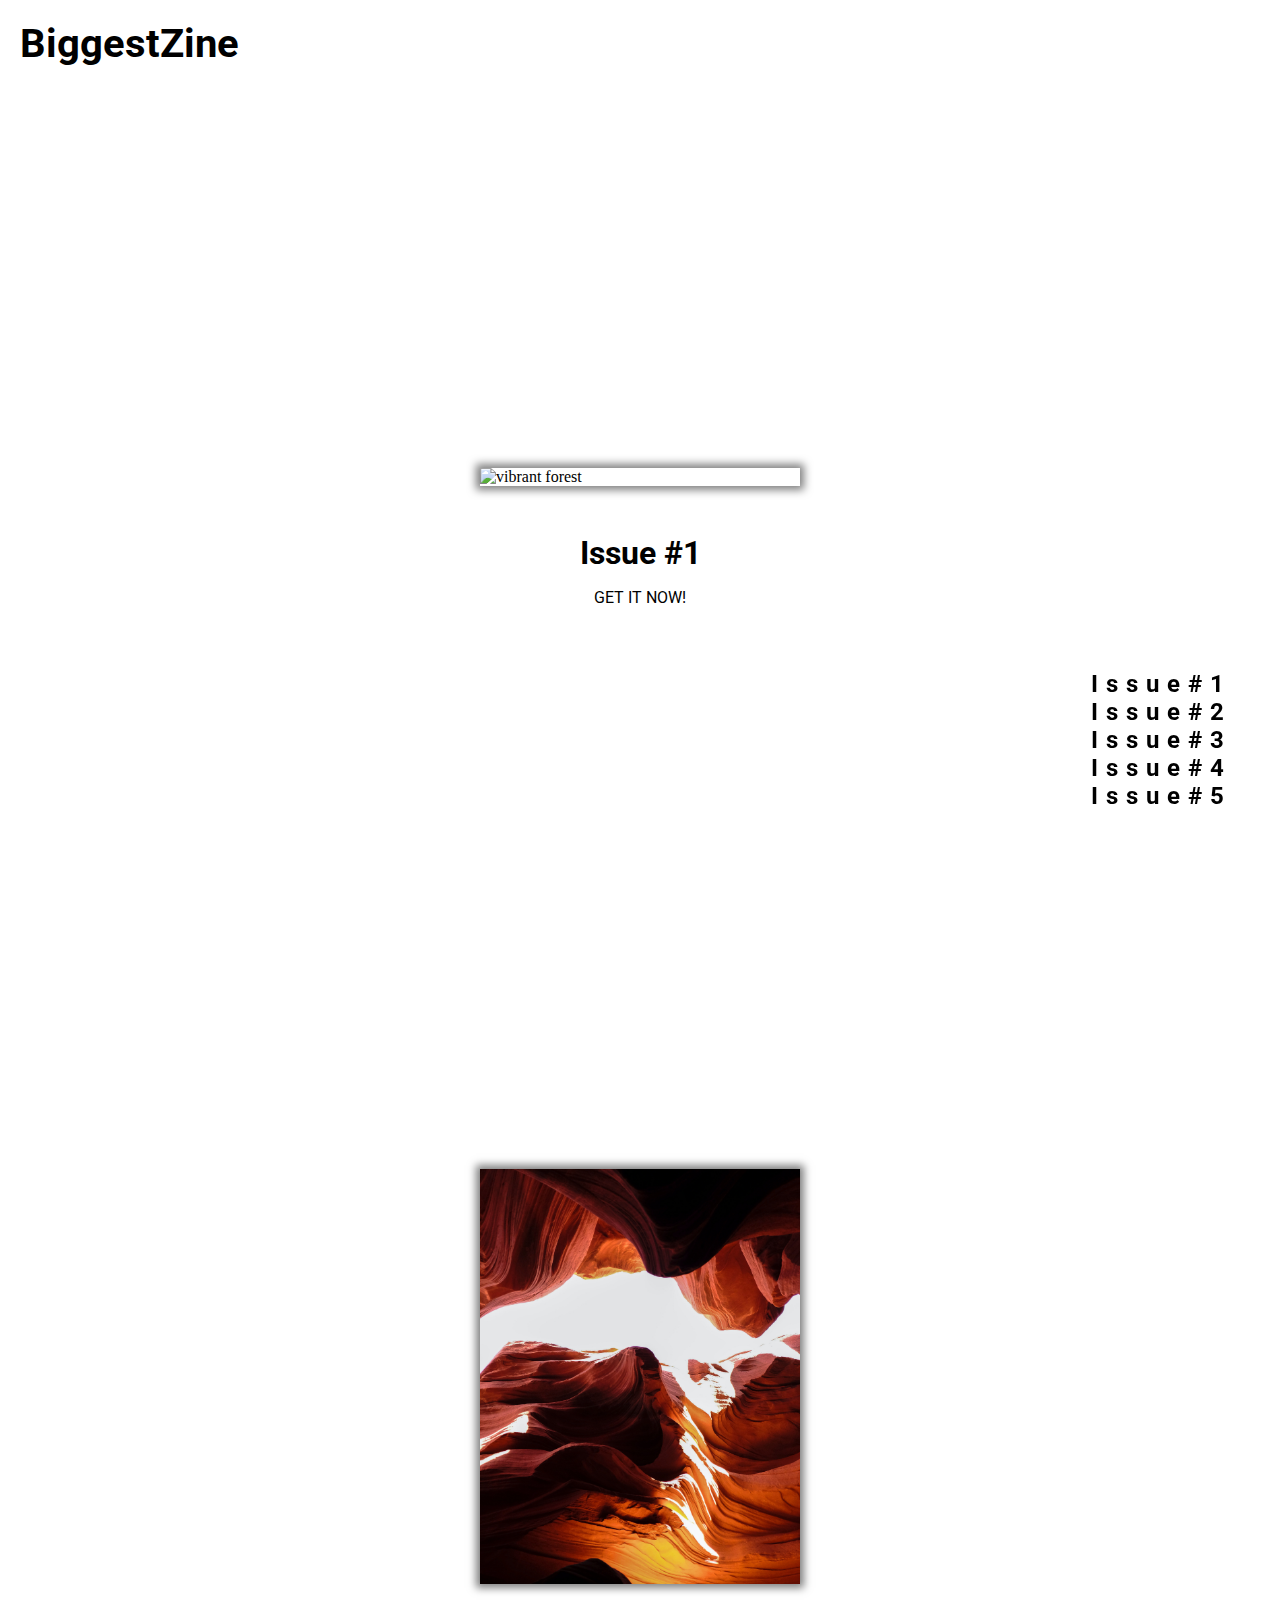
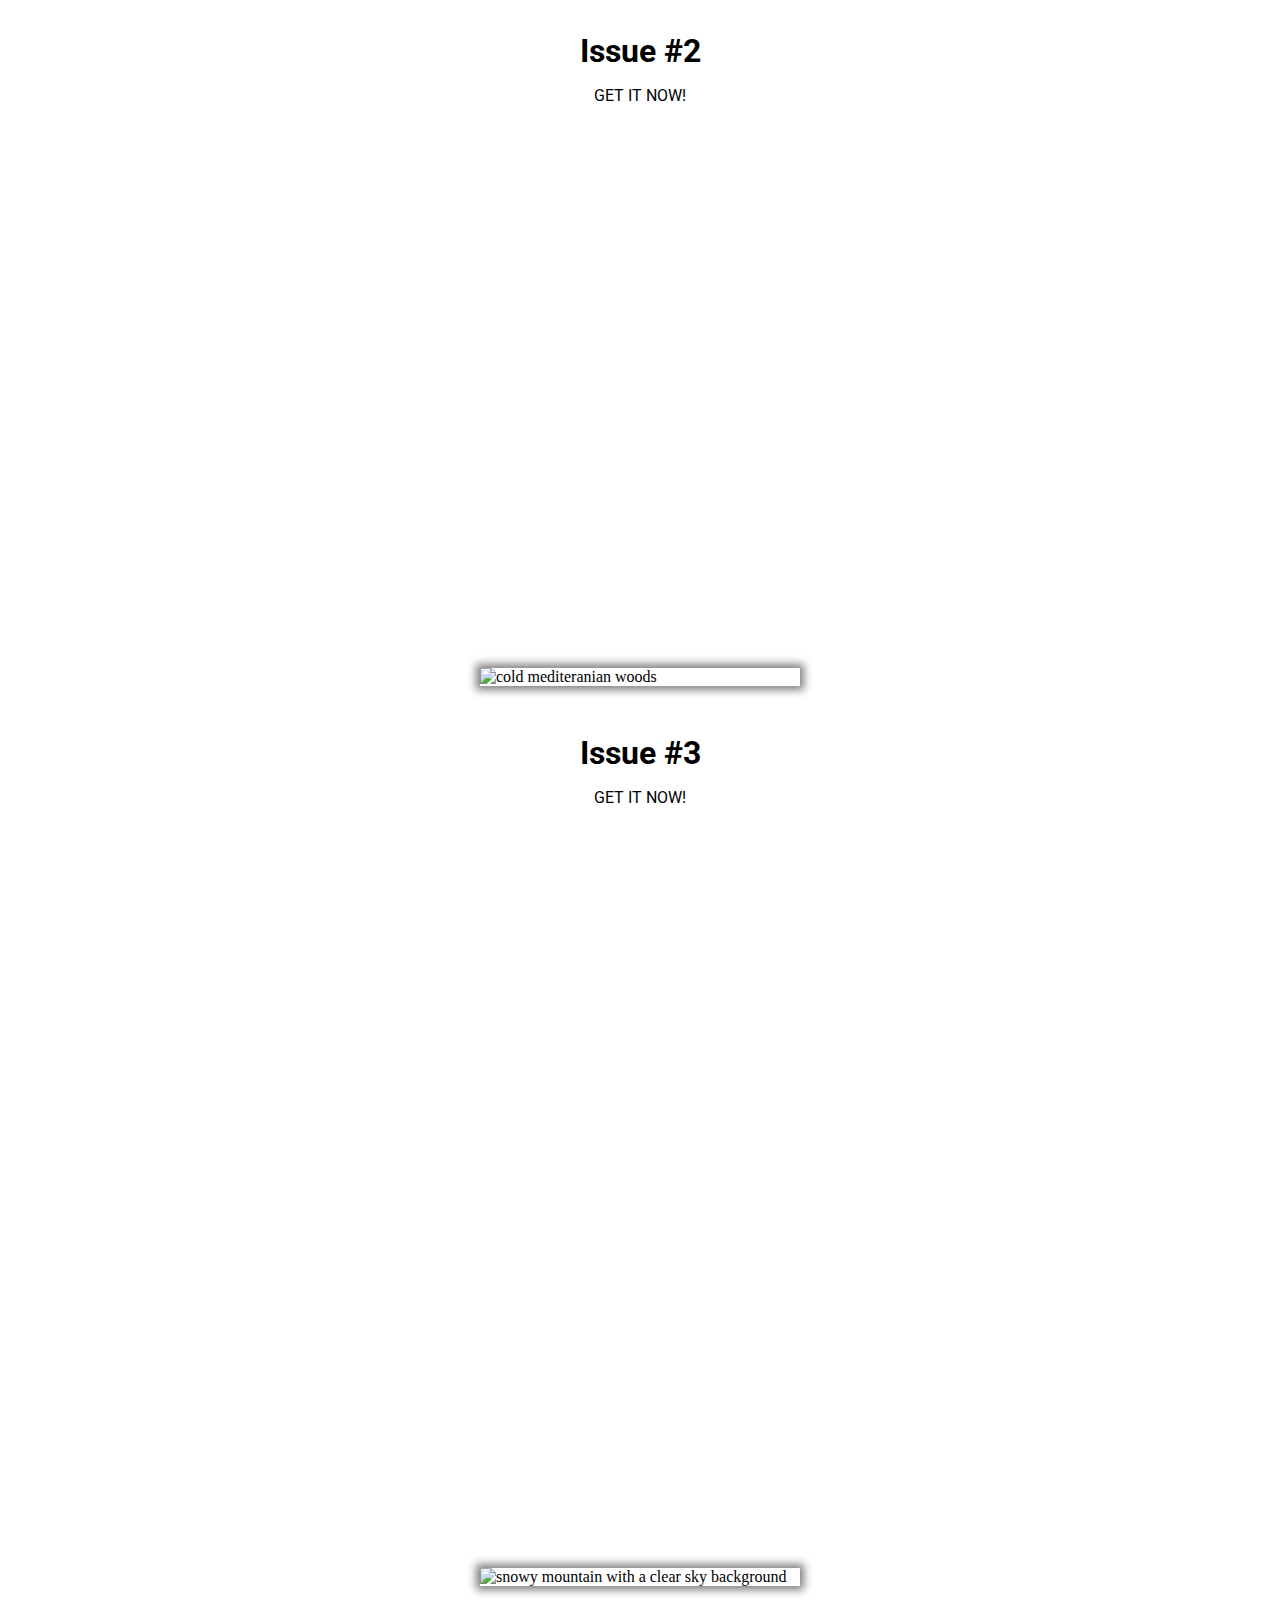
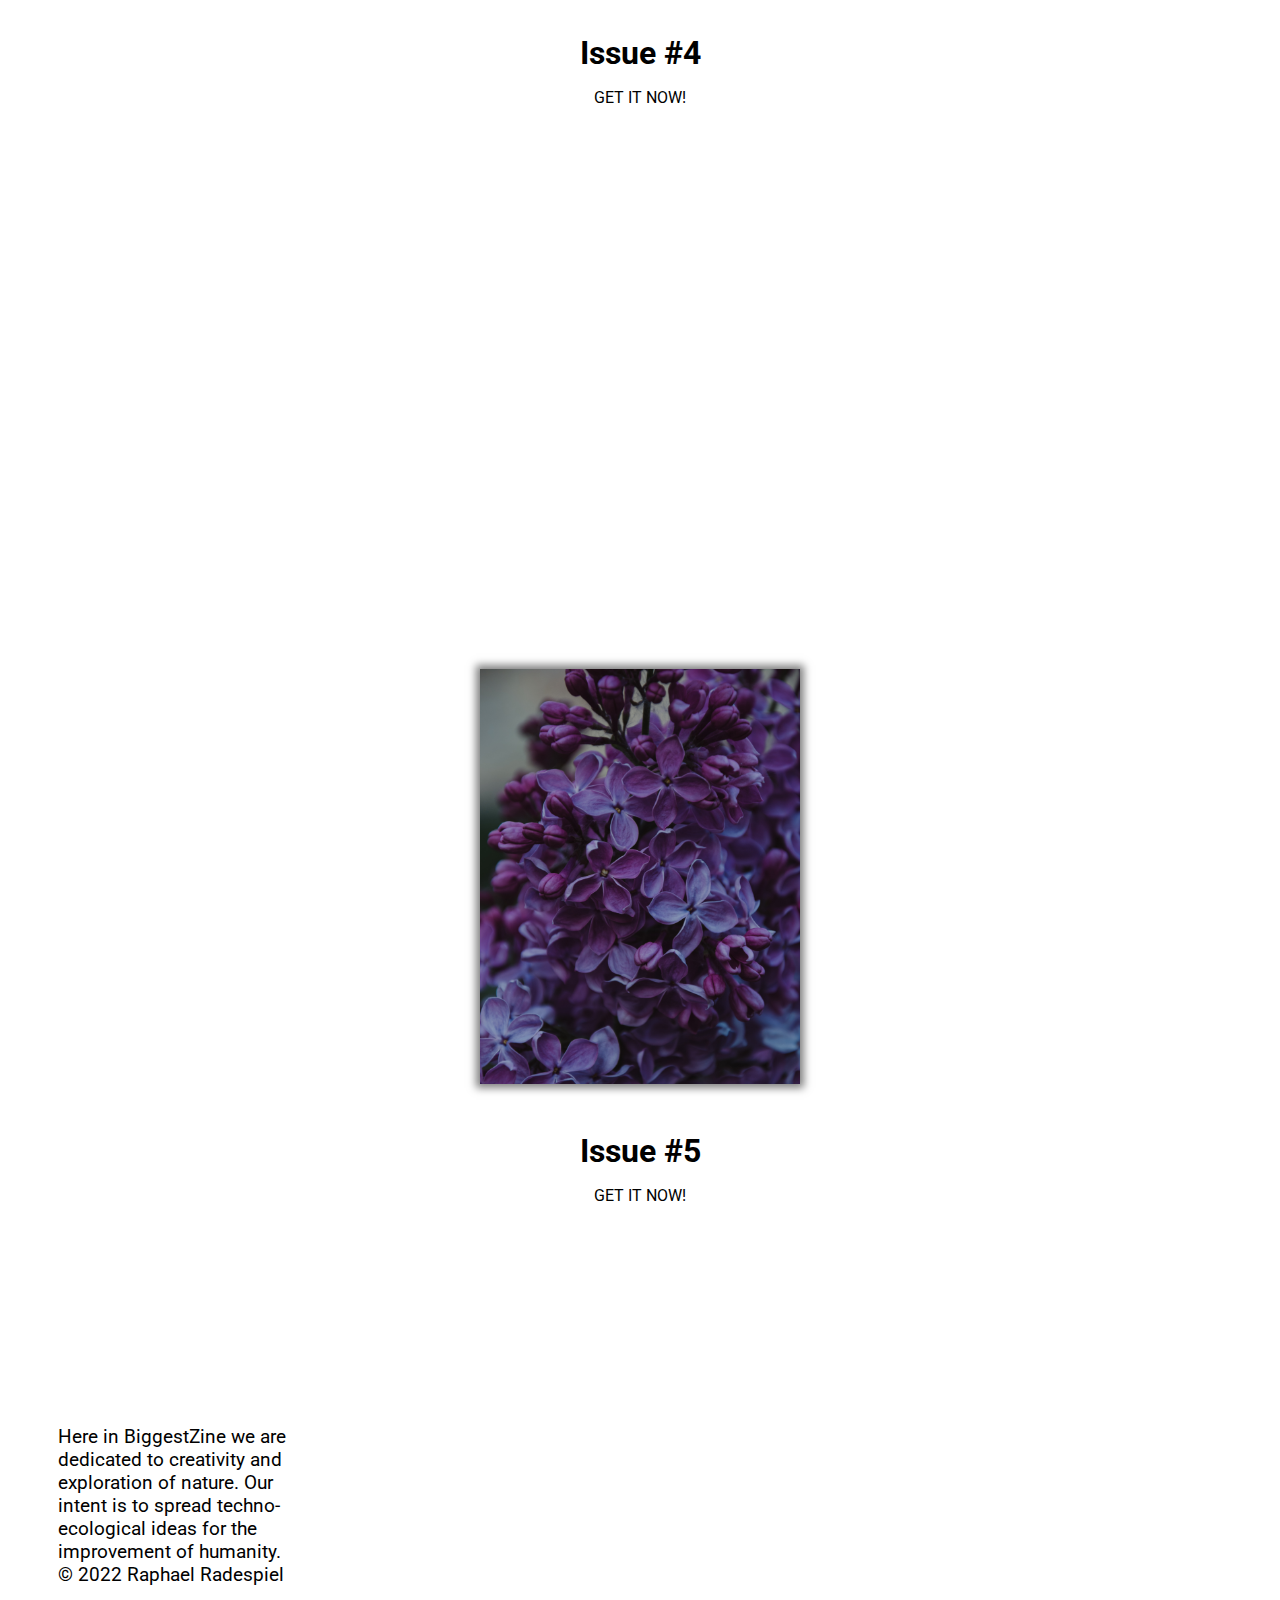
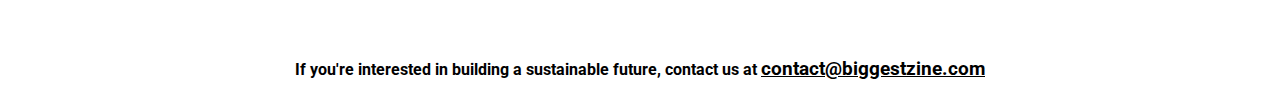
==== commit eb43f032: "Add responsive stylesheet on landing page" ====
--- a/level-1/biggestzine/index.html
+++ b/level-1/biggestzine/index.html
@@ -12,44 +12,54 @@
     <h1 class="header__title">BiggestZine</h1>
     <nav class="sidebar-nav">
       <ul class="sidebar-nav__list">
-        <li class="sidebar-nav__link"><a href="#issue-1">Issue #1</a></li>
-        <li class="sidebar-nav__link"><a href="#issue-2">Issue #2</a></li>
-        <li class="sidebar-nav__link"><a href="#issue-3">Issue #3</a></li>
-        <li class="sidebar-nav__link"><a href="#issue-4">Issue #4</a></li>
-        <li class="sidebar-nav__link"><a href="#issue-5">Issue #5</a></li>
+        <li class="sidebar-nav__link"><a href="#issue-1">Issue#1</a></li>
+        <li class="sidebar-nav__link"><a href="#issue-2">Issue#2</a></li>
+        <li class="sidebar-nav__link"><a href="#issue-3">Issue#3</a></li>
+        <li class="sidebar-nav__link"><a href="#issue-4">Issue#4</a></li>
+        <li class="sidebar-nav__link"><a href="#issue-5">Issue#5</a></li>
       </ul>
     </nav>
   </header>
   <main>
     <section id="issue-1" class="issue-component">
       <img class="issue-component__image" src="./images/red-issue.jpg" alt="vibrant forest">
-      <h2 class="issue-component__title">Issue #1</h2>
-      <a class="issue-component__link" href="">GET IT NOW!</a>
+      <div class="issue-component__description">  
+        <h2 class="issue-component__title">Issue #1</h2>
+        <a class="issue-component__link" href="">GET IT NOW!</a>
+      </div>
     </section>
     <section id="issue-2" class="issue-component">
       <img class="issue-component__image" src="./images/orange-issue.jpg" alt="smooth canyon">
-      <h2 class="issue-component__title">Issue #2</h2>
-      <a class="issue-component__link" href="">GET IT NOW!</a>
+      <div class="issue-component__description">  
+        <h2 class="issue-component__title">Issue #2</h2>
+        <a class="issue-component__link" href="">GET IT NOW!</a>
+      </div>
     </section>
     <section id="issue-3" class="issue-component">
       <img class="issue-component__image" src="./images/green-issue.jpg" alt="cold mediteranian woods">
-      <h2 class="issue-component__title">Issue #3</h2>
-      <a class="issue-component__link" href="">GET IT NOW!</a>
+      <div class="issue-component__description">  
+        <h2 class="issue-component__title">Issue #3</h2>
+        <a class="issue-component__link" href="">GET IT NOW!</a>
+      </div>
     </section>
     <section id="issue-4" class="issue-component">
       <img class="issue-component__image" src="./images/blue-issue.jpg" alt="snowy mountain with a clear sky background">
-      <h2 class="issue-component__title">Issue #4</h2>
-      <a class="issue-component__link" href="">GET IT NOW!</a>
+      <div class="issue-component__description">  
+        <h2 class="issue-component__title">Issue #4</h2>
+        <a class="issue-component__link" href="">GET IT NOW!</a>
+      </div>
     </section>
     <section id="issue-5" class="issue-component">
       <img class="issue-component__image" src="./images/purple-issue.jpg" alt="close-up of flowers">
-      <h2 class="issue-component__title">Issue #5</h2>
-      <a class="issue-component__link" href="">GET IT NOW!</a>
+      <div class="issue-component__description">  
+        <h2 class="issue-component__title">Issue #5</h2>
+        <a class="issue-component__link" href="">GET IT NOW!</a>
+      </div>
     </section> 
   </main>
   <footer>
-    <p class="footer__description">Here is BiggestZine we are dedicated to creativity and exploration of nature.<br>
-    Our intent is to spread techno-ecological ideas for the improvement of humanity.<br>
+    <p class="footer__description">Here in BiggestZine we are dedicated to creativity and exploration of nature.
+    Our intent is to spread techno-ecological ideas for the improvement of humanity.
     © 2022 Raphael Radespiel</p>
     <p class="footer__contact">If you're interested in building a sustainable future, contact us at <a class="footer__email-link" href="mailto:contact@biggestzine.com">contact@biggestzine.com</a></p>
   </footer>
--- a/level-1/biggestzine/style.css
+++ b/level-1/biggestzine/style.css
@@ -1 +1,137 @@
+/* GLOBAL */
+@import url('https://fonts.googleapis.com/css2?family=Roboto:wght@400;700&display=swap');
 
+:root{
+  --ff-primary: 'Roboto', sans-serif;
+  --clr-bg-red: #F71111;
+  --clr-bg-orange: #F48900;
+  --clr-bg-green: #00FF98;
+  --clr-bg-blue: #013268;
+  --clr-bg-purple: #230046;
+  --clr-font-primary: black;
+}
+
+html{
+  scroll-behavior: smooth;
+}
+
+*{
+  margin: 0;
+  padding: 0;
+  box-sizing: border-box;
+}
+
+/* HEADER */
+.header__title{
+  font-family: var(--ff-primary);
+  font-size: 2.5rem;
+  padding: 0.5em 0 0.5em 0.5em;
+  color: var(--clr-font-primary);
+}
+
+.sidebar-nav{
+  display: none;
+}
+
+.sidebar-nav__list{
+  list-style: none;
+  position: fixed;
+  bottom: 10vh;
+}
+
+.sidebar-nav__link a{
+  text-decoration: none;
+  font-family: var(--ff-primary);
+  font-weight: 700;
+  letter-spacing: 8px;
+  font-size: 1.5rem;
+  color: var(--clr-font-primary);
+}
+
+.sidebar-nav__link a:hover{
+  text-decoration: underline;
+  cursor: pointer;
+}
+
+/* ISSUE COMPONENTS */
+.issue-component{
+  padding: 3em 0;
+  display: flex;
+  flex-direction: column;
+  align-items: center;
+  justify-content: center;
+  gap: 2em;
+  min-height: 100vh;
+}
+
+.issue-component__image{
+  max-width: 20rem;
+  width: 80%;
+  height: auto;
+  box-shadow: 0 0 8px 4px rgba(0, 0, 0, 0.5);
+}
+
+.issue-component__description{
+  text-align: center;
+  font-family: var(--ff-primary);
+}
+
+.issue-component__description > *{
+  padding: 0.5em 0;
+}
+
+.issue-component__title{
+  font-size: 2rem;
+  font-weight: bold;
+  color: var(--clr-font-primary);
+}
+
+.issue-component__link{
+  text-decoration: none; 
+  color: var(--clr-font-primary);
+}
+
+.issue-component__link:hover{
+  text-decoration: underline; 
+  cursor: pointer;
+}
+
+/* FOOTER */
+.footer__description{
+  padding: 2em 0em;
+  color: var(--clr-font-primary);
+  font-family: var(--ff-primary);
+  width: 80%;
+  text-align: center;
+  margin: auto;
+  font-size: 1.2rem;
+}
+
+.footer__contact{
+  margin: 2em auto; 
+  padding: 0 2em;
+  color: var(--clr-font-primary);
+  font-family: var(--ff-primary);
+  text-align: center;
+  font-weight: bold;
+}
+
+.footer__email-link{
+  color: var(--clr-font-primary);
+  font-size: 1.2rem;
+}
+
+/* MEDIA QUERY */
+@media all and (min-width: 55em){
+  .sidebar-nav{
+    display: flex;
+    justify-content: flex-end;
+    padding-right: 3em;
+  }
+
+  .footer__description{
+    max-width: 15rem;
+    text-align: left;
+    margin-left: 3em;
+  }
+}
